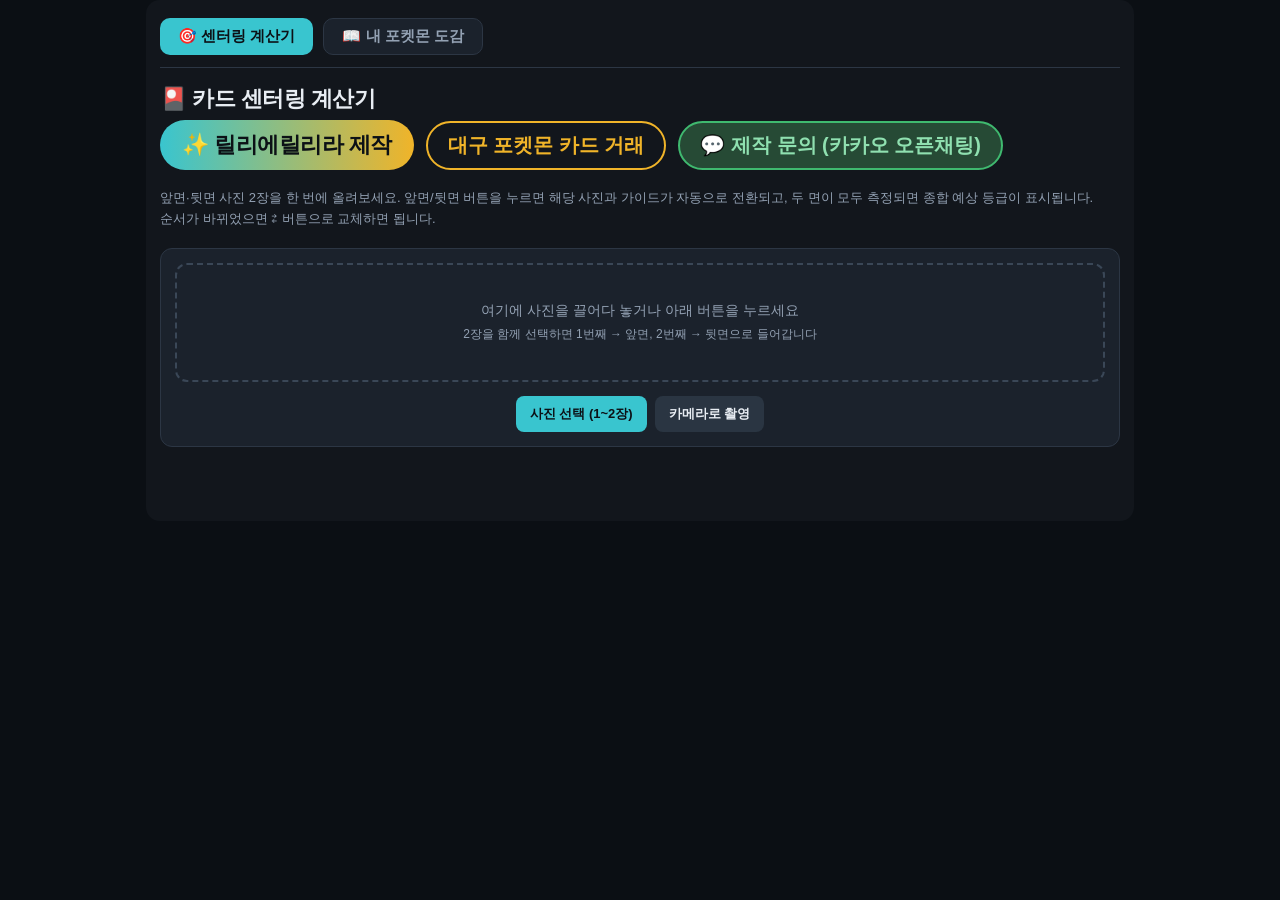
==== index.html @ 9b034b8d "Auto perspective correction, corner/edge whitening analysis, pokedex nav tab" ====
<!DOCTYPE html>
<html lang="ko">
<head>
<meta charset="UTF-8">
<meta name="viewport" content="width=device-width, initial-scale=1.0, viewport-fit=cover">
<title>카드 센터링 계산기</title>
<style>html,body{margin:0;padding:0;background:#0b0f14}</style>
</head>
<body>
<!-- 블로거에 올릴 때는 <div id="ccWrap"> 부터 </div> 까지만 복사해서 붙여넣으세요 -->
<div id="ccWrap">
<style>
#ccWrap{max-width:960px;margin:0 auto;padding:18px 14px 60px;background:#12161c;color:#e8edf3;
font-family:'Pretendard','Apple SD Gothic Neo','Noto Sans KR',sans-serif;word-break:keep-all;border-radius:14px}
#ccWrap *{box-sizing:border-box}
#ccWrap h2{font-size:22px;margin:0 0 4px;letter-spacing:-.5px}
#ccWrap .ccSub{color:#93a1b3;font-size:13px;margin:0 0 18px;line-height:1.6}
#ccWrap .ccCard{background:#1b222c;border:1px solid #2c3644;border-radius:12px;padding:14px;margin-bottom:14px}
#ccDrop{border:2px dashed #3a4757;border-radius:12px;padding:34px 16px;text-align:center;color:#93a1b3;
font-size:14px;transition:border-color .15s,background .15s;cursor:pointer;line-height:1.7}
#ccDrop.hot{border-color:#39c5cf;background:rgba(57,197,207,.06);color:#39c5cf}
#ccWrap .ccBtnRow{display:flex;gap:8px;justify-content:center;flex-wrap:wrap;margin-top:14px}
#ccWrap button{font-family:inherit;font-size:13px;font-weight:700;border:none;border-radius:8px;
padding:9px 14px;cursor:pointer;background:#2a3542;color:#e8edf3}
#ccWrap button.pri{background:#39c5cf;color:#0c1116}
#ccWrap button.warn{background:#3a2a2a;color:#f0a0a0}
#ccWrap button:active{transform:translateY(1px)}
#ccStage{display:none}
#ccCanvasBox{position:relative;background:#0b0f14;border-radius:10px;overflow:hidden;touch-action:none}
#ccCanvas{display:block;width:100%;touch-action:none}
#ccNoImg{display:none;padding:60px 16px;text-align:center;color:#93a1b3;font-size:14px;line-height:1.8}
#ccLoupe{position:absolute;width:130px;height:130px;border-radius:50%;border:3px solid #f0b429;
overflow:hidden;pointer-events:none;display:none;box-shadow:0 4px 14px rgba(0,0,0,.5);background:#000}
#ccWrap .ccToolRow{display:flex;gap:8px;flex-wrap:wrap;align-items:center;margin:12px 0 4px}
#ccWrap .ccSeg{display:inline-flex;border:1px solid #2c3644;border-radius:8px;overflow:hidden}
#ccWrap .ccSeg button{border-radius:0;background:#1b222c;color:#93a1b3;font-size:13px;padding:8px 14px;position:relative}
#ccWrap .ccSeg button.on{background:#39c5cf;color:#0c1116}
#ccWrap .ccSeg button .dot{display:inline-block;width:7px;height:7px;border-radius:50%;background:#3fb96f;margin-left:5px;vertical-align:1px}
#ccWrap .ccNudge{display:flex;gap:6px;align-items:center;margin-left:auto}
#ccWrap .ccNudge button{width:40px;height:40px;padding:0;font-size:16px;background:#232d39}
#ccSelName{font-size:12px;color:#93a1b3;min-width:80px;text-align:right}
#ccWrap .ccHint{font-size:12px;color:#93a1b3;line-height:1.7;margin-top:8px}
#ccWrap .ccReadout{display:grid;grid-template-columns:1fr 1fr;gap:10px;margin-top:6px}
#ccWrap .ccAxis{background:#141a22;border:1px solid #2c3644;border-radius:10px;padding:12px}
#ccWrap .ccAxis h4{margin:0 0 6px;font-size:12px;color:#93a1b3;font-weight:600;letter-spacing:.5px}
#ccWrap .ccPct{font-size:26px;font-weight:800;font-variant-numeric:tabular-nums;letter-spacing:-.5px}
#ccWrap .ccMm{font-size:12px;color:#93a1b3;font-variant-numeric:tabular-nums;margin-top:2px}
#ccSlab{margin-top:12px;background:#f4f6f8;color:#111820;border-radius:10px;padding:12px 14px;
display:flex;align-items:center;gap:12px}
#ccSlab .g{font-size:34px;font-weight:900;font-variant-numeric:tabular-nums;line-height:1}
#ccSlab .t{font-size:12px;line-height:1.5;color:#444f5c}
#ccSlab .t b{color:#111820}
#ccWrap table{width:100%;border-collapse:collapse;margin-top:10px;font-size:13px;font-variant-numeric:tabular-nums}
#ccWrap th,#ccWrap td{border:1px solid #2c3644;padding:8px 6px;text-align:center}
#ccWrap th{background:#141a22;color:#93a1b3;font-weight:600;font-size:12px}
#ccWrap td.hit{background:rgba(57,197,207,.14);color:#39c5cf;font-weight:800}
#ccWrap td.gradeCell{font-weight:800}
#ccCombined{display:none;margin-top:16px}
#ccCombined h3{font-size:15px;margin:0 0 4px}
#ccWrap .ccFoot{font-size:11px;color:#5f6c7c;line-height:1.7;margin-top:10px}
@media(max-width:560px){#ccWrap .ccReadout{grid-template-columns:1fr}#ccWrap h2{font-size:19px}#ccLoupe{width:110px;height:110px}}
</style>

<div style="display:flex;gap:10px;margin-bottom:16px;border-bottom:1px solid #2c3644;padding-bottom:12px">
  <span style="font-size:15px;font-weight:800;color:#0c1116;background:#39c5cf;border-radius:10px;padding:9px 18px">🎯 센터링 계산기</span>
  <a href="./pokedex.html" style="font-size:15px;font-weight:700;color:#93a1b3;background:#1b222c;border:1px solid #2c3644;border-radius:10px;padding:8px 18px;text-decoration:none">📖 내 포켓몬 도감</a>
</div>
<h2>🎴 카드 센터링 계산기</h2>
<div style="display:flex;gap:12px;flex-wrap:wrap;align-items:center;margin:6px 0 18px">
  <span style="font-size:22px;font-weight:900;color:#0c1116;background:linear-gradient(90deg,#39c5cf,#f0b429);border-radius:30px;padding:10px 22px;letter-spacing:-.5px">✨ 릴리에릴리라 제작</span>
  <span style="font-size:20px;font-weight:800;color:#f0b429;border:2px solid #f0b429;border-radius:30px;padding:9px 20px">대구 포켓몬 카드 거래</span>
  <a href="https://open.kakao.com/o/sT6YAPsc" target="_blank" rel="noopener" style="font-size:20px;font-weight:800;color:#8fe0b0;background:#264a35;border:2px solid #3fb96f;border-radius:30px;padding:9px 20px;text-decoration:none">💬 제작 문의 (카카오 오픈채팅)</a>
</div>
<p class="ccSub">앞면·뒷면 사진 2장을 한 번에 올려보세요. 앞면/뒷면 버튼을 누르면 해당 사진과 가이드가 자동으로 전환되고, 두 면이 모두 측정되면 종합 예상 등급이 표시됩니다. 순서가 바뀌었으면 ⇄ 버튼으로 교체하면 됩니다.</p>

<div class="ccCard" id="ccUploadCard">
  <div id="ccDrop">여기에 사진을 끌어다 놓거나 아래 버튼을 누르세요<br><span style="font-size:12px">2장을 함께 선택하면 1번째 → 앞면, 2번째 → 뒷면으로 들어갑니다</span></div>
  <div class="ccBtnRow">
    <button type="button" class="pri" id="ccPick">사진 선택 (1~2장)</button>
    <button type="button" id="ccCam">카메라로 촬영</button>
  </div>
  <input type="file" id="ccFile" accept="image/*" multiple style="display:none">
  <input type="file" id="ccFileCam" accept="image/*" capture="environment" style="display:none">
</div>

<div id="ccStage">
  <div class="ccCard">
    <div class="ccToolRow">
      <div class="ccSeg">
        <button type="button" id="ccFront" class="on">앞면</button>
        <button type="button" id="ccBack">뒷면</button>
      </div>
      <button type="button" id="ccSwap" title="앞뒷면 사진 교체">⇄ 앞뒤 교체</button>
      <button type="button" id="ccAuto">자동 감지</button>
      <button type="button" id="ccWarp">📐 기울기 보정</button>
      <button type="button" id="ccRotate">↻ 회전</button>
      <button type="button" class="warn" id="ccReset">초기화</button>
    </div>
    <div id="ccWarpBar" style="display:none;background:#26313f;border:1px solid #3a4757;border-radius:8px;padding:8px 12px;margin-bottom:8px;font-size:13px;color:#c9d4e0;line-height:1.6">
      📐 카드의 <b>네 모서리</b>에 주황 점을 정확히 맞춘 뒤 적용을 누르세요. 비스듬히·굴곡지게 찍힌 사진이 반듯한 정면 이미지로 펴집니다.
      <div style="margin-top:8px;display:flex;gap:8px">
        <button type="button" class="pri" id="ccWarpApply">✅ 보정 적용</button>
        <button type="button" id="ccWarpCancel">취소</button>
      </div>
    </div>
    <div id="ccCanvasBox">
      <canvas id="ccCanvas"></canvas>
      <div id="ccNoImg">이 면의 사진이 아직 없습니다.<br><button type="button" class="pri" id="ccAddSide" style="margin-top:10px">이 면 사진 올리기</button></div>
      <div id="ccLoupe"><canvas id="ccLoupeCv" width="260" height="260"></canvas></div>
    </div>
    <div class="ccToolRow">
      <span class="ccHint" style="margin-top:0">실선 = 카드 바깥 모서리 · 점선 = 인쇄 테두리 안쪽 경계<br>드래그하면 돋보기가 뜹니다. ⌨️ <b>Tab</b>으로 선 선택 → <b>방향키</b>로 1px 이동 (<b>Shift+방향키</b> = 5px), 또는 −/＋ 버튼.</span>
      <div class="ccNudge">
        <span id="ccSelName">선택 없음</span>
        <button type="button" id="ccMinus">−</button>
        <button type="button" id="ccPlus">＋</button>
      </div>
    </div>
    <div class="ccBtnRow" style="justify-content:flex-start;margin-top:8px">
      <button type="button" id="ccReplace">이 면 사진 바꾸기</button>
      <button type="button" id="ccAnalyze">🔬 코너·엣지 분석</button>
      <button type="button" class="pri" id="ccReport">🏁 결과보기</button>
      <button type="button" class="warn" id="ccNew">처음부터</button>
    </div>
    <input type="file" id="ccFileSide" accept="image/*" style="display:none">
  </div>

  <div class="ccCard">
    <div class="ccReadout">
      <div class="ccAxis"><h4>좌 / 우</h4><div class="ccPct" id="ccLR">– / –</div><div class="ccMm" id="ccLRmm"></div></div>
      <div class="ccAxis"><h4>상 / 하</h4><div class="ccPct" id="ccTB">– / –</div><div class="ccMm" id="ccTBmm"></div></div>
    </div>
    <div id="ccSlab">
      <div class="g" id="ccWorst">–</div>
      <div class="t" id="ccSlabTxt">가이드를 맞추면 축별 센터링 중 <b>더 나쁜 쪽</b> 기준으로 등급을 예측합니다.</div>
    </div>
    <table id="ccTable">
      <thead><tr><th>업체</th><th>10</th><th>9</th><th>8</th><th>7</th><th>예상</th><th>10 확률</th></tr></thead>
      <tbody></tbody>
    </table>
    <div class="ccCard" id="ccAiPanel" style="display:none;margin:14px 0 0;background:#141a22">
      <h3 style="font-size:15px;margin:0 0 2px">🔬 AI 코너·엣지 상태 분석 <span style="font-size:11px;color:#f0b429;border:1px solid #f0b429;border-radius:10px;padding:1px 8px;vertical-align:2px">BETA</span></h3>
      <p style="font-size:12px;color:#93a1b3;margin:4px 0 10px;line-height:1.6">테두리 영역의 화이트닝(하얗게 까진 부분)을 픽셀 분석으로 추정합니다. 조명·홀로 반사에 따라 오차가 있으니 참고용으로 보세요.</p>
      <div id="ccAiGrid" style="display:grid;grid-template-columns:repeat(4,1fr);gap:8px"></div>
      <p id="ccAiNote" style="font-size:12px;color:#93a1b3;margin:10px 0 0;line-height:1.6"></p>
    </div>
    <div id="ccCombined">
      <h3>🏆 앞·뒷면 종합 예상 등급</h3>
      <table id="ccComboTable">
        <thead><tr><th>업체</th><th>앞면</th><th>뒷면</th><th>종합</th><th>10 확률</th></tr></thead>
        <tbody></tbody>
      </table>
    </div>
    <p class="ccFoot">※ 센터링 단일 항목 기준의 예측입니다. 표면·코너·엣지 상태에 따라 실제 등급은 낮아질 수 있습니다. mm 값은 표준 TCG 카드(63×88mm)를 가정한 환산치입니다. PSA는 2025년 개정 기준(앞면 10 = 55/45, 뒷면 10 = 75/25)을 적용했습니다. 종합 등급은 앞·뒷면 중 낮은 쪽을 따르는 단순 추정입니다.</p>
  </div>
</div>

<div id="ccResultOv" style="display:none;position:fixed;inset:0;background:rgba(5,8,12,.9);z-index:9999;overflow:auto;padding:16px;text-align:center">
  <img id="ccResultImg" alt="결과 이미지" style="max-width:min(94vw,560px);width:100%;border-radius:14px;box-shadow:0 10px 40px rgba(0,0,0,.6)">
  <div style="display:flex;gap:10px;justify-content:center;margin-top:14px;flex-wrap:wrap">
    <button type="button" id="ccResultSave" style="font-family:inherit;font-size:14px;font-weight:700;border:none;border-radius:8px;padding:11px 20px;cursor:pointer;background:#39c5cf;color:#0c1116">💾 사진 저장</button>
    <button type="button" id="ccResultClose" style="font-family:inherit;font-size:14px;font-weight:700;border:none;border-radius:8px;padding:11px 20px;cursor:pointer;background:#2a3542;color:#e8edf3">닫기</button>
  </div>
</div>

<script>
(function(){
function defL(){return {ol:.05,il:.14,ir:.86,or_:.95,ot:.04,it:.12,ib:.88,ob:.96}}
var S={
  front:{img:null,W:0,H:0,L:defL(),res:null},
  back:{img:null,W:0,H:0,L:defL(),res:null}
};
var cur='front';
var canvas=document.getElementById('ccCanvas');
var ctx=canvas.getContext('2d');
var box=document.getElementById('ccCanvasBox');
var loupe=document.getElementById('ccLoupe');
var loupeCv=document.getElementById('ccLoupeCv');
var loupeCtx=loupeCv.getContext('2d');
var KEYS=['ol','il','ir','or_','ot','it','ib','ob'];
var NAMES={ol:'좌측 바깥',il:'좌측 안쪽',ir:'우측 안쪽',or_:'우측 바깥',ot:'상단 바깥',it:'상단 안쪽',ib:'하단 안쪽',ob:'하단 바깥'};
var sel=null, drag=false;
var warpMode=false, corners=null, wSel=-1;
var DPR=Math.min(window.devicePixelRatio||1,2);

var TH={
 front:{PSA:[55,60,65,70],SGC:[55,60,65,70],BGS:[50,55,60,65],EDGE:[55,60,70,75]},
 back:{PSA:[75,90,90,90],SGC:[55,60,65,70],BGS:[50,70,80,90],EDGE:[70,80,90,90]}
};
var ORDER=['PSA','SGC','BGS','EDGE'];

function $(id){return document.getElementById(id)}
function isV(k){return k==='ol'||k==='il'||k==='ir'||k==='or_'}
function st(){return S[cur]}

function otherEmpty(){return S[cur==='front'?'back':'front'].img===null}

function loadInto(sideKey,file,done){
  if(!file||!file.type||file.type.indexOf('image')!==0){if(done)done();return}
  var r=new FileReader();
  r.onload=function(e){
    var im=new Image();
    im.onload=function(){
      S[sideKey].img=im;S[sideKey].W=im.naturalWidth;S[sideKey].H=im.naturalHeight;
      S[sideKey].L=defL();S[sideKey].res=null;S[sideKey].detected=false;S[sideKey].cropped=false;S[sideKey].autoWarped=false;S[sideKey].lastCorners=null;S[sideKey].cond=null;
      if(done)done();
    };
    im.src=e.target.result;
  };
  r.readAsDataURL(file);
}

function refreshSeg(){
  $('ccFront').className=cur==='front'?'on':'';
  $('ccBack').className=cur==='back'?'on':'';
  $('ccFront').innerHTML='앞면'+(S.front.img?'<span class="dot"></span>':'');
  $('ccBack').innerHTML='뒷면'+(S.back.img?'<span class="dot"></span>':'');
}

function showSide(){
  if(warpMode){warpMode=false;corners=null;wSel=-1;$('ccWarpBar').style.display='none'}
  sel=null;$('ccSelName').textContent='선택 없음';hideLoupe();
  if(st().img){
    $('ccNoImg').style.display='none';
    canvas.style.display='block';
    fit();
    if(st().cond){renderCondition(st().cond)}else{$('ccAiPanel').style.display='none'}
    if(!st().detected){autoDetect(true)}else{draw();calc()}
  }else{
    $('ccAiPanel').style.display='none';
    canvas.style.display='none';
    $('ccNoImg').style.display='block';
    $('ccLR').textContent='– / –';$('ccTB').textContent='– / –';
    $('ccLRmm').textContent='';$('ccTBmm').textContent='';
    $('ccWorst').textContent='–';$('ccWorst').style.color='#111820';
    $('ccSlabTxt').innerHTML=(cur==='front'?'앞면':'뒷면')+' 사진을 올리면 측정이 시작됩니다.';
    $('ccTable').getElementsByTagName('tbody')[0].innerHTML='';
  }
}

function fit(){
  var s=st();if(!s.img)return;
  var w=box.clientWidth||600;
  var h=Math.round(w*s.H/s.W);
  var maxH=Math.round(window.innerHeight*0.72);
  if(h>maxH){h=maxH;w=Math.round(h*s.W/s.H)}
  canvas.style.width=w+'px';canvas.style.height=h+'px';
  canvas.width=Math.round(w*DPR);canvas.height=Math.round(h*DPR);
}

function drawLines(c,w,h,lw,L){
  function line(v,inner,key,vert){
    c.beginPath();
    c.setLineDash(inner?[7*lw,6*lw]:[]);
    c.lineWidth=(sel===key?3:2)*lw;
    c.strokeStyle=sel===key?'#f0b429':(inner?'#39c5cf':'#e05252');
    if(vert){c.moveTo(v*w,0);c.lineTo(v*w,h)}else{c.moveTo(0,v*h);c.lineTo(w,v*h)}
    c.stroke();
  }
  line(L.ol,false,'ol',true);line(L.il,true,'il',true);line(L.ir,true,'ir',true);line(L.or_,false,'or_',true);
  line(L.ot,false,'ot',false);line(L.it,true,'it',false);line(L.ib,true,'ib',false);line(L.ob,false,'ob',false);
  c.setLineDash([]);
}

function draw(){
  var s=st();if(!s.img)return;
  var w=canvas.width,h=canvas.height;
  ctx.clearRect(0,0,w,h);
  ctx.drawImage(s.img,0,0,w,h);
  if(warpMode&&corners){
    var j,p;
    ctx.beginPath();
    ctx.moveTo(corners[0].x*w,corners[0].y*h);
    for(j=1;j<4;j++){ctx.lineTo(corners[j].x*w,corners[j].y*h)}
    ctx.closePath();
    ctx.strokeStyle='#f0b429';ctx.lineWidth=2*DPR;ctx.setLineDash([8*DPR,6*DPR]);ctx.stroke();
    ctx.setLineDash([]);
    ctx.fillStyle='rgba(240,180,41,.10)';ctx.fill();
    for(j=0;j<4;j++){
      p=corners[j];
      ctx.beginPath();
      ctx.arc(p.x*w,p.y*h,(wSel===j?11:9)*DPR,0,Math.PI*2);
      ctx.fillStyle=wSel===j?'#f0b429':'#ffffff';
      ctx.fill();
      ctx.lineWidth=2*DPR;ctx.strokeStyle='#111';ctx.stroke();
    }
    return;
  }
  drawLines(ctx,w,h,DPR,s.L);
  var i,k,x,y,hs=6*DPR;
  ctx.fillStyle='#ffffff';ctx.strokeStyle='#111';ctx.lineWidth=1*DPR;
  for(i=0;i<KEYS.length;i++){
    k=KEYS[i];
    if(isV(k)){x=s.L[k]*w;y=h/2}else{x=w/2;y=s.L[k]*h}
    ctx.fillRect(x-hs,y-hs,hs*2,hs*2);ctx.strokeRect(x-hs,y-hs,hs*2,hs*2);
  }
}

function pick(px,py){
  var s=st();
  var w=canvas.width,h=canvas.height;
  var best=null,bd=18*DPR,i,k,d;
  for(i=0;i<KEYS.length;i++){
    k=KEYS[i];
    if(isV(k)){d=Math.abs(px-s.L[k]*w)}else{d=Math.abs(py-s.L[k]*h)}
    if(d<bd){bd=d;best=k}
  }
  return best;
}

function clampLine(L,k){
  var m=0.004;
  if(k==='ol')L.ol=Math.min(Math.max(L.ol,0),L.il-m);
  if(k==='il')L.il=Math.min(Math.max(L.il,L.ol+m),L.ir-m);
  if(k==='ir')L.ir=Math.min(Math.max(L.ir,L.il+m),L.or_-m);
  if(k==='or_')L.or_=Math.min(Math.max(L.or_,L.ir+m),1);
  if(k==='ot')L.ot=Math.min(Math.max(L.ot,0),L.it-m);
  if(k==='it')L.it=Math.min(Math.max(L.it,L.ot+m),L.ib-m);
  if(k==='ib')L.ib=Math.min(Math.max(L.ib,L.it+m),L.ob-m);
  if(k==='ob')L.ob=Math.min(Math.max(L.ob,L.ib+m),1);
}

function showLoupe(clientX,clientY){
  var s=st();if(!s.img)return;
  var r=canvas.getBoundingClientRect();
  var nx=(clientX-r.left)/r.width, ny=(clientY-r.top)/r.height;
  if(nx<0)nx=0;if(nx>1)nx=1;if(ny<0)ny=0;if(ny>1)ny=1;
  var Z=4;
  var sw=loupeCv.width/Z, sh=loupeCv.height/Z;
  var sx=nx*s.W-sw/2, sy=ny*s.H-sh/2;
  loupeCtx.fillStyle='#000';
  loupeCtx.fillRect(0,0,loupeCv.width,loupeCv.height);
  loupeCtx.drawImage(s.img,sx,sy,sw,sh,0,0,loupeCv.width,loupeCv.height);
  if(warpMode&&corners){
    loupeCtx.beginPath();
    var j2,cx2,cy2;
    loupeCtx.moveTo((corners[0].x*s.W-sx)/sw*loupeCv.width,(corners[0].y*s.H-sy)/sh*loupeCv.height);
    for(j2=1;j2<5;j2++){
      cx2=(corners[j2%4].x*s.W-sx)/sw*loupeCv.width;
      cy2=(corners[j2%4].y*s.H-sy)/sh*loupeCv.height;
      loupeCtx.lineTo(cx2,cy2);
    }
    loupeCtx.strokeStyle='#f0b429';loupeCtx.lineWidth=2;loupeCtx.setLineDash([6,5]);loupeCtx.stroke();
    loupeCtx.setLineDash([]);
    loupeCtx.strokeStyle='rgba(255,255,255,.6)';loupeCtx.lineWidth=1;
    loupeCtx.beginPath();
    loupeCtx.moveTo(loupeCv.width/2,0);loupeCtx.lineTo(loupeCv.width/2,loupeCv.height);
    loupeCtx.moveTo(0,loupeCv.height/2);loupeCtx.lineTo(loupeCv.width,loupeCv.height/2);
    loupeCtx.stroke();
    var lx2=(clientX-r.left)<r.width/2 ? r.width-loupe.offsetWidth-10 : 10;
    loupe.style.left=lx2+'px';loupe.style.top='10px';loupe.style.display='block';
    var cvs2=loupe.firstElementChild;cvs2.style.width='100%';cvs2.style.height='100%';
    return;
  }
  var i,k,gx,gy;
  for(i=0;i<KEYS.length;i++){
    k=KEYS[i];
    loupeCtx.beginPath();
    loupeCtx.lineWidth=2;
    var inner=(k==='il'||k==='ir'||k==='it'||k==='ib');
    loupeCtx.setLineDash(inner?[6,5]:[]);
    loupeCtx.strokeStyle=sel===k?'#f0b429':(inner?'#39c5cf':'#e05252');
    if(isV(k)){
      gx=(s.L[k]*s.W-sx)/sw*loupeCv.width;
      if(gx>=0&&gx<=loupeCv.width){loupeCtx.moveTo(gx,0);loupeCtx.lineTo(gx,loupeCv.height)}
    }else{
      gy=(s.L[k]*s.H-sy)/sh*loupeCv.height;
      if(gy>=0&&gy<=loupeCv.height){loupeCtx.moveTo(0,gy);loupeCtx.lineTo(loupeCv.width,gy)}
    }
    loupeCtx.stroke();
  }
  loupeCtx.setLineDash([]);
  loupeCtx.strokeStyle='rgba(255,255,255,.6)';loupeCtx.lineWidth=1;
  loupeCtx.beginPath();
  loupeCtx.moveTo(loupeCv.width/2,0);loupeCtx.lineTo(loupeCv.width/2,loupeCv.height);
  loupeCtx.moveTo(0,loupeCv.height/2);loupeCtx.lineTo(loupeCv.width,loupeCv.height/2);
  loupeCtx.stroke();
  var lx=(clientX-r.left)<r.width/2 ? r.width-loupe.offsetWidth-10 : 10;
  loupe.style.left=lx+'px';loupe.style.top='10px';loupe.style.display='block';
  var cvs=loupe.firstElementChild;cvs.style.width='100%';cvs.style.height='100%';
}
function hideLoupe(){loupe.style.display='none'}

canvas.addEventListener('pointerdown',function(e){
  e.preventDefault();
  if(!st().img)return;
  var r=canvas.getBoundingClientRect();
  if(warpMode&&corners){
    var nx=(e.clientX-r.left)/r.width, ny=(e.clientY-r.top)/r.height;
    var bi=-1,bd=0.06,j,dx,dy,dd;
    for(j=0;j<4;j++){
      dx=nx-corners[j].x;dy=ny-corners[j].y;dd=Math.sqrt(dx*dx+dy*dy);
      if(dd<bd){bd=dd;bi=j}
    }
    if(bi>=0){wSel=bi;drag=true;try{canvas.setPointerCapture(e.pointerId)}catch(err){};showLoupe(e.clientX,e.clientY)}
    draw();return;
  }
  var px=(e.clientX-r.left)*DPR,py=(e.clientY-r.top)*DPR;
  var k=pick(px,py);
  if(k){sel=k;drag=true;$('ccSelName').textContent=NAMES[k];try{canvas.setPointerCapture(e.pointerId)}catch(err){};showLoupe(e.clientX,e.clientY)}
  draw();
});
canvas.addEventListener('pointermove',function(e){
  if(!drag)return;
  e.preventDefault();
  var r=canvas.getBoundingClientRect();
  if(warpMode&&wSel>=0){
    corners[wSel]={x:Math.min(Math.max((e.clientX-r.left)/r.width,0),1),
                   y:Math.min(Math.max((e.clientY-r.top)/r.height,0),1)};
    draw();showLoupe(e.clientX,e.clientY);return;
  }
  if(!sel)return;
  var L=st().L;
  if(isV(sel)){L[sel]=(e.clientX-r.left)/r.width}
  else{L[sel]=(e.clientY-r.top)/r.height}
  clampLine(L,sel);draw();calc();showLoupe(e.clientX,e.clientY);
});
canvas.addEventListener('pointerup',function(){drag=false;hideLoupe()});
canvas.addEventListener('pointercancel',function(){drag=false;hideLoupe()});

function nudge(dir,big){
  var s=st();
  if(!sel||!s.img)return;
  var step=(isV(sel)?1/s.W:1/s.H)*(big?5:1);
  s.L[sel]+=dir*step;clampLine(s.L,sel);draw();calc();
}
$('ccMinus').addEventListener('click',function(e){e.preventDefault();nudge(-1)});
$('ccPlus').addEventListener('click',function(e){e.preventDefault();nudge(1)});
document.addEventListener('keydown',function(e){
  if(!st().img||$('ccStage').style.display==='none'||warpMode)return;
  if(e.key==='Tab'){
    e.preventDefault();
    var idx=sel?KEYS.indexOf(sel):-1;
    idx=(idx+(e.shiftKey?-1:1)+KEYS.length)%KEYS.length;
    sel=KEYS[idx];
    $('ccSelName').textContent=NAMES[sel];
    draw();return;
  }
  if(!sel)return;
  var big=e.shiftKey;
  if(isV(sel)){
    if(e.key==='ArrowLeft'){e.preventDefault();nudge(-1,big)}
    if(e.key==='ArrowRight'){e.preventDefault();nudge(1,big)}
  }else{
    if(e.key==='ArrowUp'){e.preventDefault();nudge(-1,big)}
    if(e.key==='ArrowDown'){e.preventDefault();nudge(1,big)}
  }
});

function calc(){
  var s=st();if(!s.img)return;
  var L=s.L;
  var lB=(L.il-L.ol)*s.W, rB=(L.or_-L.ir)*s.W;
  var tB=(L.it-L.ot)*s.H, bB=(L.ob-L.ib)*s.H;
  var lr=lB+rB, tb=tB+bB;
  var lp=lr>0?lB/lr*100:50, tp=tb>0?tB/tb*100:50;
  var lrWorse=Math.max(lp,100-lp), tbWorse=Math.max(tp,100-tp);
  var worst=Math.max(lrWorse,tbWorse);
  var cw=(L.or_-L.ol)*s.W, ch=(L.ob-L.ot)*s.H;
  var mmL=cw>0?lB/cw*63:0, mmR=cw>0?rB/cw*63:0;
  var mmT=ch>0?tB/ch*88:0, mmB=ch>0?bB/ch*88:0;
  $('ccLR').textContent=Math.round(lp)+' / '+Math.round(100-lp);
  $('ccTB').textContent=Math.round(tp)+' / '+Math.round(100-tp);
  $('ccLRmm').textContent='좌 '+mmL.toFixed(2)+'mm · 우 '+mmR.toFixed(2)+'mm ('+lp.toFixed(1)+'%)';
  $('ccTBmm').textContent='상 '+mmT.toFixed(2)+'mm · 하 '+mmB.toFixed(2)+'mm ('+tp.toFixed(1)+'%)';
  var axis=lrWorse>=tbWorse?'좌/우':'상/하';
  $('ccSlabTxt').innerHTML=(cur==='front'?'앞면':'뒷면')+' 기준 축: <b>'+axis+'</b> · 센터링 <b>'+Math.round(worst)+'/'+Math.round(100-worst)+'</b> (더 나쁜 축 적용)';
  s.res={lp:lp,tp:tp,worst:worst};
  renderTable(worst);
  updateCombined();
}

function gradeFor(th,worst){
  if(worst<=th[0])return 10;
  if(worst<=th[1])return 9;
  if(worst<=th[2])return 8;
  if(worst<=th[3])return 7;
  return 6;
}
// 측정 오차(±1.5%p 가정) 기반 "센터링이 10 기준을 통과할 확률"
function prob10(th,worst){
  var z=(th[0]-worst)/1.5;
  var p=1/(1+Math.exp(-1.702*z));
  return Math.round(p*100);
}
function pCol(p){return p>=80?'#39c5cf':p>=50?'#3fb96f':p>=25?'#f0b429':'#e05252'}
function gCol(g){return g>=10?'#39c5cf':g===9?'#3fb96f':g===8?'#f0b429':'#e05252'}
function gTxt(g){return g<=6?'6 이하':g}

function renderTable(worst){
  var tb=$('ccTable').getElementsByTagName('tbody')[0];
  var html='';var i,co,th,g,j,best=0;
  for(i=0;i<ORDER.length;i++){
    co=ORDER[i];th=TH[cur][co];g=gradeFor(th,worst);
    if(g>best)best=g;
    html+='<tr><td>'+co+'</td>';
    for(j=0;j<4;j++){
      var lab=th[j]+'/'+(100-th[j]);
      var hit=(g===10-j)?' class="hit"':'';
      html+='<td'+hit+'>'+lab+'</td>';
    }
    var p=prob10(th,worst);
    html+='<td class="gradeCell" style="color:'+gCol(g)+'">'+gTxt(g)+'</td>';
    html+='<td style="color:'+pCol(p)+';font-weight:700">'+p+'%</td></tr>';
  }
  tb.innerHTML=html;
  $('ccWorst').textContent=(best<=6?'≤6':best);
  $('ccWorst').style.color=best>=10?'#0e7f87':best===9?'#1e7a45':best===8?'#8a6410':'#a83232';
}

function updateCombined(){
  if(!S.front.res||!S.back.res){$('ccCombined').style.display='none';return}
  var tb=$('ccComboTable').getElementsByTagName('tbody')[0];
  var html='';var i,co,gf,gb,gc;
  for(i=0;i<ORDER.length;i++){
    co=ORDER[i];
    gf=gradeFor(TH.front[co],S.front.res.worst);
    gb=gradeFor(TH.back[co],S.back.res.worst);
    gc=Math.min(gf,gb);
    var pc=Math.round(prob10(TH.front[co],S.front.res.worst)*prob10(TH.back[co],S.back.res.worst)/100);
    html+='<tr><td>'+co+'</td>'
      +'<td style="color:'+gCol(gf)+';font-weight:700">'+gTxt(gf)+'</td>'
      +'<td style="color:'+gCol(gb)+';font-weight:700">'+gTxt(gb)+'</td>'
      +'<td class="gradeCell" style="color:'+gCol(gc)+'">'+gTxt(gc)+'</td>'
      +'<td style="color:'+pCol(pc)+';font-weight:700">'+pc+'%</td></tr>';
  }
  tb.innerHTML=html;
  $('ccCombined').style.display='block';
}

// ── 📐 원근(기울기) 보정 ─────────────────────
function startWarp(){
  var s=st();
  if(!s.img){alert('먼저 이 면의 사진을 올려주세요.');return}
  var L=s.L;
  if(s.lastCorners){corners=s.lastCorners.map(function(p){return {x:p.x,y:p.y}})}
  else{corners=[{x:L.ol,y:L.ot},{x:L.or_,y:L.ot},{x:L.or_,y:L.ob},{x:L.ol,y:L.ob}]}
  warpMode=true;wSel=-1;sel=null;
  $('ccWarpBar').style.display='block';
  $('ccSelName').textContent='모서리 조정';
  draw();
}
function stopWarp(){
  warpMode=false;corners=null;wSel=-1;
  $('ccWarpBar').style.display='none';
  $('ccSelName').textContent='선택 없음';
  draw();
}
function solve3(m,v){ // 3x3 가우스 소거
  var a=[[m[0][0],m[0][1],m[0][2],v[0]],[m[1][0],m[1][1],m[1][2],v[1]],[m[2][0],m[2][1],m[2][2],v[2]]];
  var i,j,k,f,mx,mi,t;
  for(i=0;i<3;i++){
    mx=Math.abs(a[i][i]);mi=i;
    for(j=i+1;j<3;j++){if(Math.abs(a[j][i])>mx){mx=Math.abs(a[j][i]);mi=j}}
    t=a[i];a[i]=a[mi];a[mi]=t;
    if(Math.abs(a[i][i])<1e-10)return null;
    for(j=i+1;j<3;j++){
      f=a[j][i]/a[i][i];
      for(k=i;k<4;k++){a[j][k]-=f*a[i][k]}
    }
  }
  var x=[0,0,0];
  for(i=2;i>=0;i--){
    x[i]=a[i][3];
    for(j=i+1;j<3;j++){x[i]-=a[i][j]*x[j]}
    x[i]/=a[i][i];
  }
  return x;
}
function homography(dst,srcQ){ // 단위사각형(0~1) → 원본 사각형 사상 H
  // dst: [{u,v}] 4점(0,0)(1,0)(1,1)(0,1), srcQ: 픽셀 4점
  var A=[],b=[],i,u,v,X,Y;
  for(i=0;i<4;i++){
    u=dst[i].u;v=dst[i].v;X=srcQ[i].x;Y=srcQ[i].y;
    A.push([u,v,1,0,0,0,-u*X,-v*X]);b.push(X);
    A.push([0,0,0,u,v,1,-u*Y,-v*Y]);b.push(Y);
  }
  // 8x8 가우스 소거
  var n=8,M=[],j,k,f,mx,mi,t;
  for(i=0;i<n;i++){M.push(A[i].concat([b[i]]))}
  for(i=0;i<n;i++){
    mx=Math.abs(M[i][i]);mi=i;
    for(j=i+1;j<n;j++){if(Math.abs(M[j][i])>mx){mx=Math.abs(M[j][i]);mi=j}}
    t=M[i];M[i]=M[mi];M[mi]=t;
    if(Math.abs(M[i][i])<1e-10)return null;
    for(j=i+1;j<n;j++){
      f=M[j][i]/M[i][i];
      for(k=i;k<=n;k++){M[j][k]-=f*M[i][k]}
    }
  }
  var h=[0,0,0,0,0,0,0,0];
  for(i=n-1;i>=0;i--){
    h[i]=M[i][n];
    for(j=i+1;j<n;j++){h[i]-=M[i][j]*h[j]}
    h[i]/=M[i][i];
  }
  return function(u,v){
    var w=h[6]*u+h[7]*v+1;
    return {x:(h[0]*u+h[1]*v+h[2])/w, y:(h[3]*u+h[4]*v+h[5])/w};
  };
}
function texTri(c,im,s0,s1,s2,d0,d1,d2){
  // 목적지 삼각형을 살짝 팽창시켜 이음새 제거
  var cx=(d0.x+d1.x+d2.x)/3, cy=(d0.y+d1.y+d2.y)/3, E=1.015;
  function ex(p){return {x:cx+(p.x-cx)*E, y:cy+(p.y-cy)*E}}
  var e0=ex(d0),e1=ex(d1),e2=ex(d2);
  var A=solve3([[s0.x,s0.y,1],[s1.x,s1.y,1],[s2.x,s2.y,1]],[d0.x,d1.x,d2.x]);
  var B=solve3([[s0.x,s0.y,1],[s1.x,s1.y,1],[s2.x,s2.y,1]],[d0.y,d1.y,d2.y]);
  if(!A||!B)return;
  c.save();
  c.beginPath();c.moveTo(e0.x,e0.y);c.lineTo(e1.x,e1.y);c.lineTo(e2.x,e2.y);c.closePath();c.clip();
  c.setTransform(A[0],B[0],A[1],B[1],A[2],B[2]);
  c.drawImage(im,0,0);
  c.restore();
  c.setTransform(1,0,0,1,0,0);
}
function applyWarp(){
  doWarp(corners);
}
function doWarp(cornArr){
  var s=st();
  if(!s.img||!cornArr){stopWarp();return}
  try{
    var srcQ=[
      {x:cornArr[0].x*s.W,y:cornArr[0].y*s.H},
      {x:cornArr[1].x*s.W,y:cornArr[1].y*s.H},
      {x:cornArr[2].x*s.W,y:cornArr[2].y*s.H},
      {x:cornArr[3].x*s.W,y:cornArr[3].y*s.H}
    ];
    var Hm=homography([{u:0,v:0},{u:1,v:0},{u:1,v:1},{u:0,v:1}],srcQ);
    if(!Hm){alert('모서리 위치가 올바르지 않습니다.');return}
    var pad=0.06; // 카드 주변 여백 6% 포함해 펴기(외곽선 조정 여지)
    var DW=1000, DH=Math.round(1000*88/63);
    var OW=Math.round(DW*(1+pad*2)), OH=Math.round(DH*(1+pad*2));
    var oc=document.createElement('canvas');oc.width=OW;oc.height=OH;
    var c=oc.getContext('2d');
    c.fillStyle='#202830';c.fillRect(0,0,OW,OH);
    var N=22,gx,gy,u0,u1,v0,v1,p00,p10,p11,p01,q00,q10,q11,q01;
    for(gy=0;gy<N;gy++){
      for(gx=0;gx<N;gx++){
        u0=-pad+(1+2*pad)*gx/N; u1=-pad+(1+2*pad)*(gx+1)/N;
        v0=-pad+(1+2*pad)*gy/N; v1=-pad+(1+2*pad)*(gy+1)/N;
        p00=Hm(u0,v0);p10=Hm(u1,v0);p11=Hm(u1,v1);p01=Hm(u0,v1);
        q00={x:gx/N*OW,y:gy/N*OH};q10={x:(gx+1)/N*OW,y:gy/N*OH};
        q11={x:(gx+1)/N*OW,y:(gy+1)/N*OH};q01={x:gx/N*OW,y:(gy+1)/N*OH};
        texTri(c,s.img,p00,p10,p11,q00,q10,q11);
        texTri(c,s.img,p00,p11,p01,q00,q11,q01);
      }
    }
    var im=new Image();
    im.onload=function(){
      s.img=im;s.W=im.naturalWidth;s.H=im.naturalHeight;
      s.L=defL();s.detected=false;s.cropped=true;s.autoWarped=true; // 보정 결과는 이미 반듯함
      stopWarp();
      fit();autoDetect(true);
    };
    im.src=oc.toDataURL('image/png');
  }catch(err){alert('보정에 실패했습니다: '+err.message);stopWarp()}
}
$('ccWarp').addEventListener('click',function(e){e.preventDefault();if(warpMode){stopWarp()}else{startWarp()}});
$('ccWarpApply').addEventListener('click',function(e){e.preventDefault();applyWarp()});
$('ccWarpCancel').addEventListener('click',function(e){e.preventDefault();stopWarp()});

// ── 🔬 코너·엣지 화이트닝 분석 ─────────────────
function analyzeCondition(auto){
  try{
    var s=st();
    if(!s.img||!s.res){if(!auto)alert('먼저 사진을 올리고 가이드를 맞춰주세요.');return}
    var L=s.L;
    var cw=(L.or_-L.ol)*s.W, ch=(L.ob-L.ot)*s.H;
    if(cw<=0||ch<=0)return;
    var AW=Math.min(800,Math.round(cw)), AH=Math.round(AW*ch/cw);
    var oc=document.createElement('canvas');oc.width=AW;oc.height=AH;
    var c=oc.getContext('2d');
    c.drawImage(s.img,L.ol*s.W,L.ot*s.H,cw,ch,0,0,AW,AH);
    var d=c.getImageData(0,0,AW,AH).data;
    function hsv(x,y){
      var p=(y*AW+x)*4,r=d[p]/255,g=d[p+1]/255,b=d[p+2]/255;
      var mx=Math.max(r,g,b),mn=Math.min(r,g,b);
      return {v:mx,sat:mx===0?0:(mx-mn)/mx,l:(d[p]*.299+d[p+1]*.587+d[p+2]*.114)};
    }
    // 테두리 폭: 안쪽 선까지 거리 (분석 대역)
    var bwX=Math.max(6,Math.round(((L.il-L.ol)+(L.or_-L.ir))/2/(L.or_-L.ol)*AW*0.9));
    var bwY=Math.max(6,Math.round(((L.it-L.ot)+(L.ob-L.ib))/2/(L.ob-L.ot)*AH*0.9));
    // 테두리 기준색: 4변 대역에서 표본 → 중앙값 밝기/채도
    var Ls=[],Ss=[],x,y,h2;
    for(x=0;x<AW;x+=4){for(y=0;y<bwY;y+=3){h2=hsv(x,y);Ls.push(h2.l);Ss.push(h2.sat)}
                       for(y=AH-bwY;y<AH;y+=3){h2=hsv(x,y);Ls.push(h2.l);Ss.push(h2.sat)}}
    for(y=bwY;y<AH-bwY;y+=4){for(x=0;x<bwX;x+=3){h2=hsv(x,y);Ls.push(h2.l);Ss.push(h2.sat)}
                             for(x=AW-bwX;x<AW;x+=3){h2=hsv(x,y);Ls.push(h2.l);Ss.push(h2.sat)}}
    Ls.sort(function(a,b){return a-b});Ss.sort(function(a,b){return a-b});
    var Lmed=Ls[Math.floor(Ls.length/2)],Smed=Ss[Math.floor(Ss.length/2)];
    var brightBorder=Lmed>195&&Smed<0.18; // 흰 테두리 카드: 분석 신뢰도 낮음
    function isWhite(x2,y2){
      var p2=hsv(x2,y2);
      return (p2.l-Lmed>45)||(p2.v>0.85&&p2.sat<Math.max(0.10,Smed*0.35)&&Smed>0.2);
    }
    function ratio(x0,x1,y0,y1){
      var cnt=0,tot=0,xx,yy;
      for(yy=Math.max(0,y0);yy<Math.min(AH,y1);yy+=2){
        for(xx=Math.max(0,x0);xx<Math.min(AW,x1);xx+=2){
          tot++;if(isWhite(xx,yy))cnt++;
        }
      }
      return tot>0?cnt/tot*100:0;
    }
    var cs=Math.max(bwX,bwY,Math.round(Math.min(AW,AH)*0.07)); // 코너 사각형 크기
    var res={
      corners:[
        {name:'좌상 코너',v:ratio(0,cs,0,cs)},
        {name:'우상 코너',v:ratio(AW-cs,AW,0,cs)},
        {name:'우하 코너',v:ratio(AW-cs,AW,AH-cs,AH)},
        {name:'좌하 코너',v:ratio(0,cs,AH-cs,AH)}
      ],
      edges:[
        {name:'상단 엣지',v:ratio(cs,AW-cs,0,bwY)},
        {name:'하단 엣지',v:ratio(cs,AW-cs,AH-bwY,AH)},
        {name:'좌측 엣지',v:ratio(0,bwX,cs,AH-cs)},
        {name:'우측 엣지',v:ratio(AW-bwX,AW,cs,AH-cs)}
      ],
      bright:brightBorder
    };
    s.cond=res;
    renderCondition(res);
  }catch(err){if(!auto)alert('분석에 실패했습니다: '+err.message)}
}
function condLevel(v){return v<2.5?{t:'양호',c:'#3fb96f'}:v<7?{t:'주의',c:'#f0b429'}:{t:'손상 의심',c:'#e05252'}}
function renderCondition(res){
  var g=$('ccAiGrid'),html='',i,it,lv;
  var all=res.corners.concat(res.edges);
  for(i=0;i<all.length;i++){
    it=all[i];lv=condLevel(it.v);
    html+='<div style="background:#1b222c;border:1px solid #2c3644;border-radius:10px;padding:10px 6px;text-align:center">'
      +'<div style="font-size:11px;color:#93a1b3;margin-bottom:4px">'+it.name+'</div>'
      +'<div style="font-size:15px;font-weight:800;color:'+lv.c+'">'+lv.t+'</div>'
      +'<div style="font-size:11px;color:#5f6c7c;margin-top:2px">'+it.v.toFixed(1)+'%</div>'
      +'</div>';
  }
  g.innerHTML=html;
  var worstV=0;for(i=0;i<all.length;i++){if(all[i].v>worstV)worstV=all[i].v}
  var note=res.bright
    ?'⚠️ 테두리가 밝은 카드라 화이트닝 구분이 어렵습니다. 결과는 참고만 하세요.'
    :(worstV<2.5?'✅ 전체적으로 화이트닝 흔적이 거의 감지되지 않았습니다.'
      :'수치는 해당 영역에서 하얗게 튀는 픽셀의 비율입니다. 주의/손상 표시 부위를 돋보기나 실물로 직접 확인해보세요.');
  $('ccAiNote').textContent=note;
  $('ccAiPanel').style.display='block';
}
$('ccAnalyze').addEventListener('click',function(e){e.preventDefault();analyzeCondition(false)});

// ── 🏁 결과 리포트 이미지 ─────────────────────
var lastReportURL=null;
function rr(c,x,y,w,h,r){
  c.beginPath();
  c.moveTo(x+r,y);
  c.arcTo(x+w,y,x+w,y+h,r);
  c.arcTo(x+w,y+h,x,y+h,r);
  c.arcTo(x,y+h,x,y,r);
  c.arcTo(x,y,x+w,y,r);
  c.closePath();
}
function cropDraw(c,sd,x,y,w,h){
  // 해당 면 이미지를 외곽선 기준으로 잘라 rect에 맞춰(contain) 그림
  var s=S[sd],L=s.L;
  var sx=L.ol*s.W, sy=L.ot*s.H, sw=(L.or_-L.ol)*s.W, sh=(L.ob-L.ot)*s.H;
  if(sw<=0||sh<=0)return;
  var sc=Math.min(w/sw,h/sh);
  var dw=sw*sc, dh=sh*sc, dx=x+(w-dw)/2, dy=y+(h-dh)/2;
  c.save();
  rr(c,dx,dy,dw,dh,18);c.clip();
  c.drawImage(s.img,sx,sy,sw,sh,dx,dy,dw,dh);
  c.restore();
  rr(c,dx,dy,dw,dh,18);
  c.lineWidth=2;c.strokeStyle='rgba(255,255,255,.18)';c.stroke();
}
function buildReport(){
  var haveF=!!(S.front.img&&S.front.res), haveB=!!(S.back.img&&S.back.res);
  if(!haveF&&!haveB){alert('먼저 사진을 올리고 가이드를 맞춰주세요.');return}
  var W=1080,H=1460;
  var oc=document.createElement('canvas');oc.width=W;oc.height=H;
  var c=oc.getContext('2d');
  // 배경
  var g=c.createLinearGradient(0,0,0,H);
  g.addColorStop(0,'#0d1117');g.addColorStop(1,'#141b26');
  c.fillStyle=g;c.fillRect(0,0,W,H);
  // 상단 라인
  var g2=c.createLinearGradient(0,0,W,0);
  g2.addColorStop(0,'#39c5cf');g2.addColorStop(1,'#f0b429');
  c.fillStyle=g2;c.fillRect(0,0,W,8);
  // 헤더
  c.fillStyle='#93a1b3';c.font='600 24px sans-serif';c.textAlign='center';
  c.fillText('CARD CENTERING REPORT',W/2,84);
  c.fillStyle='#e8edf3';c.font='800 52px sans-serif';
  c.fillText('🎴 센터링 측정 결과',W/2,148);
  // 카드 패널
  var y0=200, panelH=660;
  function panel(x,w,sd,label){
    c.fillStyle='#1b222c';rr(c,x,y0,w,panelH,20);c.fill();
    c.strokeStyle='#2c3644';c.lineWidth=2;rr(c,x,y0,w,panelH,20);c.stroke();
    c.fillStyle='#93a1b3';c.font='700 26px sans-serif';c.textAlign='center';
    c.fillText(label,x+w/2,y0+44);
    cropDraw(c,sd,x+24,y0+64,w-48,panelH-170);
    var r2=S[sd].res;
    c.fillStyle='#e8edf3';c.font='800 30px sans-serif';
    c.fillText('L/R '+Math.round(r2.lp)+'/'+Math.round(100-r2.lp)
      +'   T/B '+Math.round(r2.tp)+'/'+Math.round(100-r2.tp),x+w/2,y0+panelH-56);
    c.fillStyle='#93a1b3';c.font='500 22px sans-serif';
    c.fillText('센터링 '+Math.round(r2.worst)+'/'+Math.round(100-r2.worst),x+w/2,y0+panelH-22);
  }
  if(haveF&&haveB){
    panel(48,468,'front','앞 면');
    panel(564,468,'back','뒷 면');
  }else{
    panel(270,540,haveF?'front':'back',haveF?'앞 면':'뒷 면');
  }
  // 등급
  var gy=y0+panelH+70;
  c.fillStyle='#93a1b3';c.font='600 24px sans-serif';
  c.fillText(haveF&&haveB?'앞·뒷면 종합 예상 등급':'측정 면 기준 예상 등급',W/2,gy);
  var chips=[],i2,co,gg,gf2,gb2,pp;
  for(i2=0;i2<ORDER.length;i2++){
    co=ORDER[i2];
    if(haveF&&haveB){
      gf2=gradeFor(TH.front[co],S.front.res.worst);
      gb2=gradeFor(TH.back[co],S.back.res.worst);
      gg=Math.min(gf2,gb2);
      pp=Math.round(prob10(TH.front[co],S.front.res.worst)*prob10(TH.back[co],S.back.res.worst)/100);
    }else if(haveF){gg=gradeFor(TH.front[co],S.front.res.worst);pp=prob10(TH.front[co],S.front.res.worst)}
    else{gg=gradeFor(TH.back[co],S.back.res.worst);pp=prob10(TH.back[co],S.back.res.worst)}
    chips.push({co:co,g:gg,p:pp});
  }
  // 대표(가장 큰) 표시: PSA
  var psa=chips[0];
  c.fillStyle=gCol(psa.g);c.font='900 84px sans-serif';
  c.fillText('예상 PSA '+gTxt(psa.g),W/2,gy+100);
  // 업체 칩 4개
  var cw2=228,gap=22,total=cw2*4+gap*3,x0=(W-total)/2,cy=gy+150;
  for(i2=0;i2<4;i2++){
    var chx=x0+i2*(cw2+gap);
    c.fillStyle='#141a22';rr(c,chx,cy,cw2,116,14);c.fill();
    c.strokeStyle='#2c3644';c.lineWidth=2;rr(c,chx,cy,cw2,116,14);c.stroke();
    c.fillStyle='#93a1b3';c.font='600 22px sans-serif';
    c.fillText(chips[i2].co,chx+cw2/2,cy+32);
    c.fillStyle=gCol(chips[i2].g);c.font='800 34px sans-serif';
    c.fillText(''+gTxt(chips[i2].g),chx+cw2/2,cy+70);
    c.fillStyle=pCol(chips[i2].p);c.font='700 21px sans-serif';
    c.fillText('10 확률 '+chips[i2].p+'%',chx+cw2/2,cy+102);
  }
  // 푸터
  var fy=cy+176;
  c.strokeStyle='#2c3644';c.lineWidth=2;
  c.beginPath();c.moveTo(80,fy);c.lineTo(W-80,fy);c.stroke();
  c.fillStyle='#f0b429';c.font='800 36px sans-serif';
  c.fillText('대구 포켓몬 카드 거래',W/2,fy+58);
  var dt=new Date();
  c.fillStyle='#93a1b3';c.font='600 24px sans-serif';
  c.fillText('릴리에릴리라 제작 · 제작 문의 open.kakao.com/o/sT6YAPsc',W/2,fy+100);
  c.fillStyle='#5f6c7c';c.font='500 20px sans-serif';
  c.fillText(dt.getFullYear()+'.'+(dt.getMonth()+1)+'.'+dt.getDate()
    +' · 센터링 단일 항목 기준 예측 (확률은 측정 오차 ±1.5%p 가정)',W/2,fy+136);
  c.textAlign='left';
  lastReportURL=oc.toDataURL('image/png');
  $('ccResultImg').src=lastReportURL;
  $('ccResultOv').style.display='block';
}
$('ccReport').addEventListener('click',function(e){e.preventDefault();buildReport()});
$('ccResultSave').addEventListener('click',function(e){
  e.preventDefault();
  if(!lastReportURL)return;
  var a=document.createElement('a');
  a.download='centering-report.png';
  a.href=lastReportURL;
  document.body.appendChild(a);a.click();document.body.removeChild(a);
});
$('ccResultClose').addEventListener('click',function(e){e.preventDefault();$('ccResultOv').style.display='none'});

function rotate90(){
  var s=st();if(!s.img)return;
  if(warpMode)stopWarp();
  try{
    var oc=document.createElement('canvas');oc.width=s.H;oc.height=s.W;
    var c=oc.getContext('2d');
    c.translate(s.H,0);c.rotate(Math.PI/2);
    c.drawImage(s.img,0,0);
    var im=new Image();
    im.onload=function(){s.img=im;s.W=im.naturalWidth;s.H=im.naturalHeight;s.L=defL();fit();autoDetect(true)};
    im.src=oc.toDataURL('image/png');
  }catch(err){alert('회전에 실패했습니다.')}
}
$('ccRotate').addEventListener('click',function(e){e.preventDefault();rotate90()});

function autoDetect(silent){
  try{
    var s=st();if(!s.img)return;
    var W=560,H=Math.round(W*s.H/s.W);
    var oc=document.createElement('canvas');oc.width=W;oc.height=H;
    var octx=oc.getContext('2d');octx.drawImage(s.img,0,0,W,H);
    var d=octx.getImageData(0,0,W,H).data;
    function px(x,y){var p=(y*W+x)*4;return [d[p],d[p+1],d[p+2]]}
    // ① 배경 통계: 네 변 바깥쪽 3px 띠에서 표본 추출 (평균 + 표준편차)
    var samples=[],x,y,i;
    for(x=0;x<W;x+=4){samples.push(px(x,1));samples.push(px(x,H-2))}
    for(y=0;y<H;y+=4){samples.push(px(1,y));samples.push(px(W-2,y))}
    var mr=0,mg=0,mb=0;
    for(i=0;i<samples.length;i++){mr+=samples[i][0];mg+=samples[i][1];mb+=samples[i][2]}
    mr/=samples.length;mg/=samples.length;mb/=samples.length;
    var vs=0;
    for(i=0;i<samples.length;i++){
      var dr=samples[i][0]-mr,dg=samples[i][1]-mg,db=samples[i][2]-mb;
      vs+=Math.sqrt(dr*dr+dg*dg+db*db);
    }
    var bgStd=vs/samples.length;
    var T=Math.max(26, bgStd*2.6); // 적응형 임계값
    function diff(x,y){
      var p=px(x,y);
      var dr=p[0]-mr,dg=p[1]-mg,db=p[2]-mb;
      return Math.sqrt(dr*dr+dg*dg+db*db);
    }
    // ② 카드 화소 비율 기반 스캔: 해당 열/행에서 배경과 다른 화소가 55% 이상 + 2연속이면 경계
    function colScore(x){var c=0,n=0,yy;for(yy=Math.round(H*.2);yy<H*.8;yy+=2){n++;if(diff(x,yy)>T)c++}return c/n}
    function rowScore(y){var c=0,n=0,xx;for(xx=Math.round(W*.2);xx<W*.8;xx+=2){n++;if(diff(xx,y)>T)c++}return c/n}
    function scanEdge(from,to,step,fn){
      var run=0,i;
      for(i=from;step>0?i<to:i>to;i+=step){
        if(fn(i)>0.55){run++;if(run>=2)return i-step}else{run=0}
      }
      return -1;
    }
    var fL=scanEdge(1,Math.round(W*.45),1,colScore);
    var fR=scanEdge(W-2,Math.round(W*.55),-1,colScore);
    var fT=scanEdge(1,Math.round(H*.45),1,rowScore);
    var fB=scanEdge(H-2,Math.round(H*.55),-1,rowScore);
    var L=s.L;
    // ── 자동 크롭: 카드가 화면의 일부만 차지하면 배경을 잘라냄 (1회) ──
    if(!s.cropped&&fL>0&&fR>0&&fT>0&&fB>0&&(fR-fL)>W*.3&&(fB-fT)>H*.3){
      var olN=fL/W,orN=fR/W,otN=fT/H,obN=fB/H;
      var cwN=orN-olN,chN=obN-otN;
      var padX=cwN*0.08,padY=chN*0.08;
      var cx0=Math.max(0,olN-padX),cx1=Math.min(1,orN+padX);
      var cy0=Math.max(0,otN-padY),cy1=Math.min(1,obN+padY);
      // 잘라낼 게 실질적으로 있을 때만 (한 변이라도 5% 이상 여백)
      if(cx0>0.05||1-cx1>0.05||cy0>0.05||1-cy1>0.05){
        var CW=Math.round((cx1-cx0)*s.W),CH=Math.round((cy1-cy0)*s.H);
        var cc2=document.createElement('canvas');cc2.width=CW;cc2.height=CH;
        cc2.getContext('2d').drawImage(s.img,cx0*s.W,cy0*s.H,CW,CH,0,0,CW,CH);
        var im2=new Image();
        im2.onload=function(){
          s.img=im2;s.W=CW;s.H=CH;s.cropped=true;s.detected=false;
          fit();autoDetect(true); // 크롭된 이미지에서 재감지
        };
        im2.src=cc2.toDataURL('image/png');
        return; // 재감지에서 이어감
      }
      s.cropped=true;
    }
    if(fL>0&&fR>0&&fT>0&&fB>0&&(fR-fL)>W*.3&&(fB-fT)>H*.3){
      // ── 자동 원근: 4변을 직선 피팅해 꼭짓점 검출, 기울어져 있으면 자동으로 펴기 (1회) ──
      if(!s.autoWarped){
        try{
          function edgeScanX(y0,y1,fromX,dir){ // 각 행에서 경계 x 좌표 수집
            var pts=[],yy,xx,run;
            for(yy=y0;yy<y1;yy+=4){
              run=0;
              for(xx=fromX;dir>0?xx<W-1:xx>0;xx+=dir){
                if(diff(xx,yy)>T){run++;if(run>=2){pts.push({a:yy,b:xx-dir});break}}else{run=0}
              }
            }
            return pts;
          }
          function edgeScanY(x0,x1,fromY,dir){
            var pts=[],xx,yy,run;
            for(xx=x0;xx<x1;xx+=4){
              run=0;
              for(yy=fromY;dir>0?yy<H-1:yy>0;yy+=dir){
                if(diff(xx,yy)>T){run++;if(run>=2){pts.push({a:xx,b:yy-dir});break}}else{run=0}
              }
            }
            return pts;
          }
          function fitLine(pts){ // b = m*a + c 최소제곱 + 아웃라이어 1회 제거
            function fit(ps){
              var n=ps.length,sa=0,sb=0,sab=0,saa=0,i2;
              for(i2=0;i2<n;i2++){sa+=ps[i2].a;sb+=ps[i2].b;sab+=ps[i2].a*ps[i2].b;saa+=ps[i2].a*ps[i2].a}
              var den=n*saa-sa*sa;
              if(Math.abs(den)<1e-9)return null;
              var m=(n*sab-sa*sb)/den,c2=(sb-m*sa)/n;
              return {m:m,c:c2};
            }
            if(pts.length<6)return null;
            var f1=fit(pts);if(!f1)return null;
            var res=pts.map(function(p){return Math.abs(p.b-(f1.m*p.a+f1.c))});
            var sorted=res.slice().sort(function(a,b){return a-b});
            var med=sorted[Math.floor(sorted.length/2)];
            var kept=pts.filter(function(p,i2){return res[i2]<=Math.max(3,med*3)});
            if(kept.length<6)return f1;
            return fit(kept)||f1;
          }
          var m0=Math.round((fB-fT)*0.12), m1=Math.round((fR-fL)*0.12);
          var lnL=fitLine(edgeScanX(fT+m0,fB-m0,Math.max(1,fL-Math.round(W*0.1)),1));   // x=m*y+c
          var lnR=fitLine(edgeScanX(fT+m0,fB-m0,Math.min(W-2,fR+Math.round(W*0.1)),-1));
          var lnT=fitLine(edgeScanY(fL+m1,fR-m1,Math.max(1,fT-Math.round(H*0.1)),1));   // y=m*x+c
          var lnB=fitLine(edgeScanY(fL+m1,fR-m1,Math.min(H-2,fB+Math.round(H*0.1)),-1));
          if(lnL&&lnR&&lnT&&lnB){
            function xsect(v,h2){ // v: x=mv*y+cv, h2: y=mh*x+ch
              var x=(v.m*h2.c+v.c)/(1-v.m*h2.m);
              return {x:x,y:h2.m*x+h2.c};
            }
            var cTL=xsect(lnL,lnT),cTR=xsect(lnR,lnT),cBR=xsect(lnR,lnB),cBL=xsect(lnL,lnB);
            var cardW2=fR-fL,cardH2=fB-fT;
            var skew=Math.max(
              Math.abs(cTL.x-cBL.x),Math.abs(cTR.x-cBR.x))/cardW2;
            skew=Math.max(skew,Math.max(Math.abs(cTL.y-cTR.y),Math.abs(cBL.y-cBR.y))/cardH2);
            s.lastCorners=[
              {x:cTL.x/W,y:cTL.y/H},{x:cTR.x/W,y:cTR.y/H},
              {x:cBR.x/W,y:cBR.y/H},{x:cBL.x/W,y:cBL.y/H}
            ];
            if(skew>0.012){
              s.autoWarped=true;
              doWarp(s.lastCorners); // 비동기: 보정 후 재감지로 이어짐
              return;
            }
          }
        }catch(e2){}
        s.autoWarped=true;
      }
      L.ol=fL/W;L.or_=fR/W;L.ot=fT/H;L.ob=fB/H;
      // ③ 안쪽 테두리: RGB 그라디언트(3px 평활) 최대 지점, 카드 안쪽 2~22% 구간
      function gAt(x,y,vert){
        var a=vert?px(Math.max(x-2,0),y):px(x,Math.max(y-2,0));
        var b=vert?px(Math.min(x+2,W-1),y):px(x,Math.min(y+2,H-1));
        var dr=a[0]-b[0],dg=a[1]-b[1],db=a[2]-b[2];
        return Math.sqrt(dr*dr+dg*dg+db*db);
      }
      function colGrad(cx){var q=0,c=0,yy;for(yy=Math.round(fT+(fB-fT)*.3);yy<fT+(fB-fT)*.7;yy+=3){q+=gAt(cx,yy,true);c++}return q/c}
      function rowGrad(cy){var q=0,c=0,xx;for(xx=Math.round(fL+(fR-fL)*.3);xx<fL+(fR-fL)*.7;xx+=3){q+=gAt(xx,cy,false);c++}return q/c}
      function scanMax(from,to,step,fn){var bi=-1,bv=-1,i2,v;for(i2=from;step>0?i2<to:i2>to;i2+=step){v=fn(i2);if(v>bv){bv=v;bi=i2}}return {i:bi,v:bv}}
      function avgOf(from,to,step,fn){var q=0,c=0,i2;for(i2=from;step>0?i2<to:i2>to;i2+=step){q+=fn(i2);c++}return c>0?q/c:0}
      var cw=fR-fL,chh=fB-fT;
      var rL=scanMax(Math.round(fL+cw*.02),Math.round(fL+cw*.22),1,colGrad);
      var rR=scanMax(Math.round(fR-cw*.02),Math.round(fR-cw*.22),-1,colGrad);
      var rT=scanMax(Math.round(fT+chh*.02),Math.round(fT+chh*.20),1,rowGrad);
      var rB=scanMax(Math.round(fB-chh*.02),Math.round(fB-chh*.20),-1,rowGrad);
      // 피크가 평균의 1.8배 이상일 때만 신뢰, 아니면 비율 기본값
      var aL=avgOf(Math.round(fL+cw*.02),Math.round(fL+cw*.22),1,colGrad);
      var aR=avgOf(Math.round(fR-cw*.02),Math.round(fR-cw*.22),-1,colGrad);
      var aT=avgOf(Math.round(fT+chh*.02),Math.round(fT+chh*.20),1,rowGrad);
      var aB=avgOf(Math.round(fB-chh*.02),Math.round(fB-chh*.20),-1,rowGrad);
      L.il=((rL.i>0&&rL.v>aL*1.8)?rL.i:fL+cw*.10)/W;
      L.ir=((rR.i>0&&rR.v>aR*1.8)?rR.i:fR-cw*.10)/W;
      L.it=((rT.i>0&&rT.v>aT*1.8)?rT.i:fT+chh*.09)/H;
      L.ib=((rB.i>0&&rB.v>aB*1.8)?rB.i:fB-chh*.09)/H;
      for(i=0;i<KEYS.length;i++){clampLine(L,KEYS[i])}
    }else if(!silent){alert('배경과 카드의 경계를 찾지 못했습니다.\n카드보다 확실히 밝거나 어두운 단색 배경(예: 흰 종이 위 어두운 카드, 검은 매트 위 밝은 카드)에서 정면으로 찍으면 인식률이 크게 올라갑니다.')}
  }catch(err){if(!silent){alert('자동 감지에 실패했습니다. 선을 직접 맞춰주세요.')}}
  st().detected=true;
  draw();calc();
  if(silent&&!st().cond){setTimeout(function(){analyzeCondition(true)},50)}
}

// ── 업로드 ──────────────────────────────
function handleFiles(files){
  if(!files||!files.length)return;
  var arr=[],i;for(i=0;i<files.length&&i<2;i++){arr.push(files[i])}
  if(arr.length===2){
    // 2장: 1번째 앞면, 2번째 뒷면
    loadInto('front',arr[0],function(){
      loadInto('back',arr[1],function(){
        cur='front';enterStage();
      });
    });
  }else{
    // 1장: 현재 면이 비어있으면 현재 면, 아니면 빈 면으로
    var target=cur;
    if($('ccStage').style.display!=='none'&&st().img&&otherEmpty()){target=(cur==='front'?'back':'front')}
    loadInto(target,arr[0],function(){cur=target;enterStage()});
  }
}
function enterStage(){
  $('ccUploadCard').style.display='none';
  $('ccStage').style.display='block';
  refreshSeg();showSide();
  if(st().img)autoDetect(true);
  updateCombined();
}

$('ccPick').addEventListener('click',function(e){e.preventDefault();$('ccFile').click()});
$('ccCam').addEventListener('click',function(e){e.preventDefault();$('ccFileCam').click()});
$('ccFile').addEventListener('change',function(){handleFiles(this.files);this.value=''});
$('ccFileCam').addEventListener('change',function(){handleFiles(this.files);this.value=''});
var drop=$('ccDrop');
drop.addEventListener('click',function(){$('ccFile').click()});
drop.addEventListener('dragover',function(e){e.preventDefault();drop.className='hot'});
drop.addEventListener('dragleave',function(){drop.className=''});
drop.addEventListener('drop',function(e){e.preventDefault();drop.className='';handleFiles(e.dataTransfer.files)});

// 이 면 사진 올리기 / 바꾸기 (단일 파일 → 현재 면)
$('ccFileSide').addEventListener('change',function(){
  var f=this.files[0];this.value='';
  if(!f)return;
  loadInto(cur,f,function(){showSide();autoDetect(true);refreshSeg();updateCombined()});
});
$('ccAddSide').addEventListener('click',function(e){e.preventDefault();$('ccFileSide').click()});
$('ccReplace').addEventListener('click',function(e){e.preventDefault();$('ccFileSide').click()});

// ── 면 전환 / 교체 ──────────────────────
function switchSide(sd){
  if(cur===sd)return;
  cur=sd;refreshSeg();showSide();
}
$('ccFront').addEventListener('click',function(e){e.preventDefault();switchSide('front')});
$('ccBack').addEventListener('click',function(e){e.preventDefault();switchSide('back')});
$('ccSwap').addEventListener('click',function(e){
  e.preventDefault();
  var tmp=S.front;S.front=S.back;S.back=tmp;
  refreshSeg();showSide();updateCombined();
});

$('ccAuto').addEventListener('click',function(e){e.preventDefault();autoDetect(false)});
$('ccReset').addEventListener('click',function(e){e.preventDefault();if(warpMode)stopWarp();st().L=defL();sel=null;$('ccSelName').textContent='선택 없음';draw();calc()});
$('ccNew').addEventListener('click',function(e){
  e.preventDefault();
  S.front={img:null,W:0,H:0,L:defL(),res:null};
  S.back={img:null,W:0,H:0,L:defL(),res:null};
  cur='front';hideLoupe();
  $('ccStage').style.display='none';$('ccUploadCard').style.display='block';
  $('ccCombined').style.display='none';
});

window.addEventListener('resize',function(){if(st().img){fit();draw()}});
window.addEventListener('orientationchange',function(){setTimeout(function(){if(st().img){fit();draw()}},250)});
})();
</script>
</div>
</body>
</html>
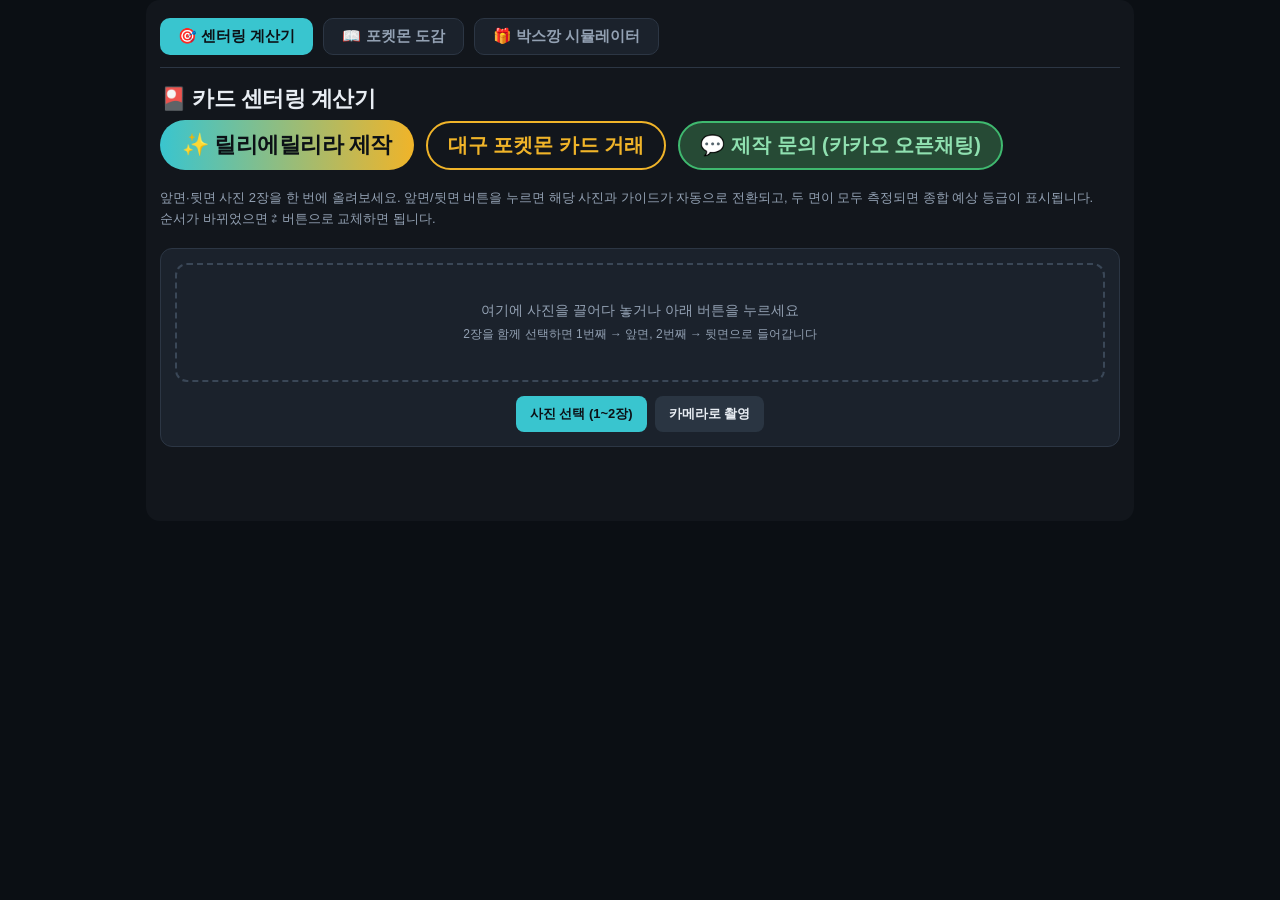
==== commit 45b248b7: "3-tab navigation" ====
--- a/index.html
+++ b/index.html
@@ -61,9 +61,10 @@
 @media(max-width:560px){#ccWrap .ccReadout{grid-template-columns:1fr}#ccWrap h2{font-size:19px}#ccLoupe{width:110px;height:110px}}
 </style>
 
-<div style="display:flex;gap:10px;margin-bottom:16px;border-bottom:1px solid #2c3644;padding-bottom:12px">
+<div style="display:flex;gap:10px;flex-wrap:wrap;margin-bottom:16px;border-bottom:1px solid #2c3644;padding-bottom:12px">
   <span style="font-size:15px;font-weight:800;color:#0c1116;background:#39c5cf;border-radius:10px;padding:9px 18px">🎯 센터링 계산기</span>
-  <a href="./pokedex.html" style="font-size:15px;font-weight:700;color:#93a1b3;background:#1b222c;border:1px solid #2c3644;border-radius:10px;padding:8px 18px;text-decoration:none">📖 내 포켓몬 도감</a>
+  <a href="./pokedex.html" style="font-size:15px;font-weight:700;color:#93a1b3;background:#1b222c;border:1px solid #2c3644;border-radius:10px;padding:8px 18px;text-decoration:none">📖 포켓몬 도감</a>
+  <a href="./boxbreak.html" style="font-size:15px;font-weight:700;color:#93a1b3;background:#1b222c;border:1px solid #2c3644;border-radius:10px;padding:8px 18px;text-decoration:none">🎁 박스깡 시뮬레이터</a>
 </div>
 <h2>🎴 카드 센터링 계산기</h2>
 <div style="display:flex;gap:12px;flex-wrap:wrap;align-items:center;margin:6px 0 18px">
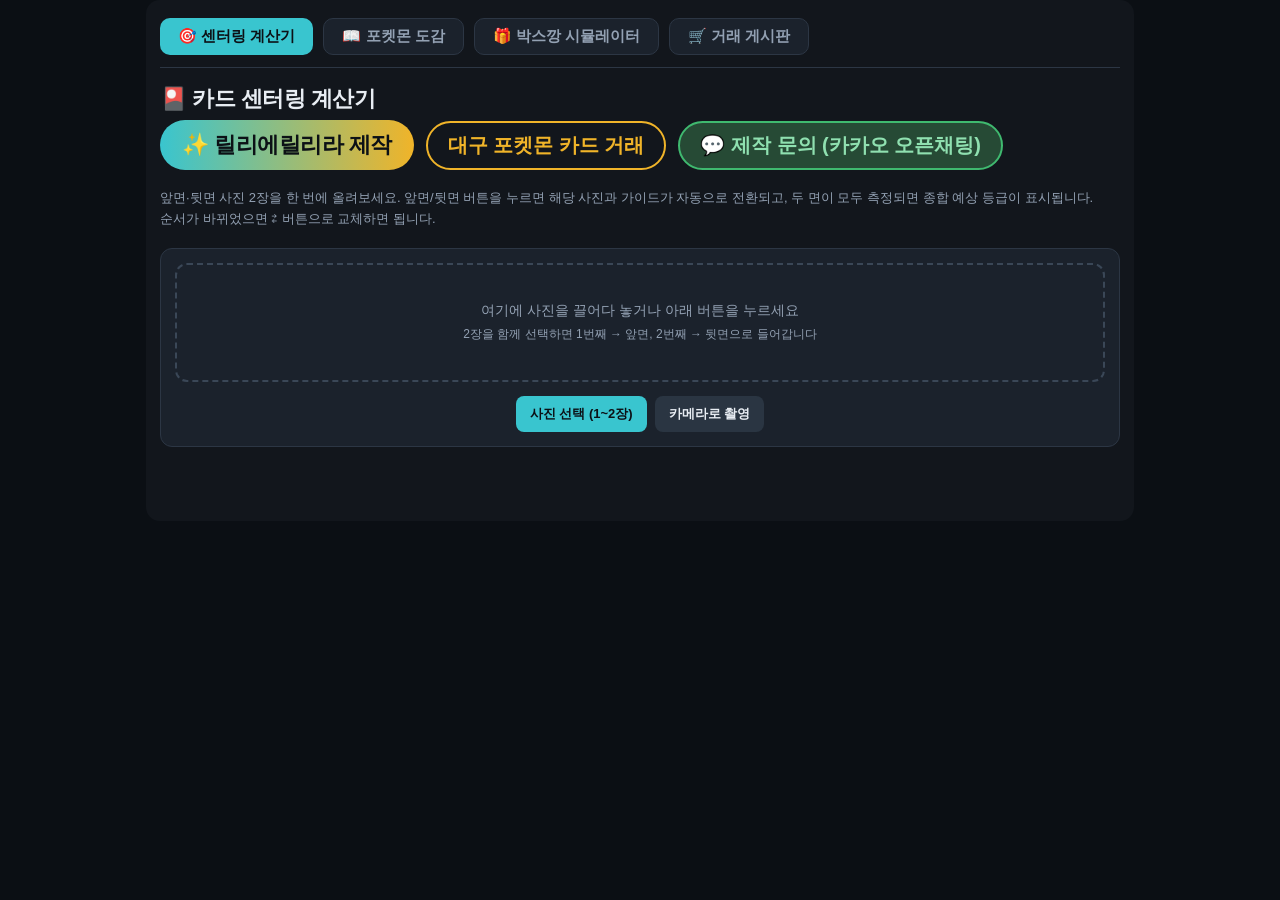
==== commit 67cc851a: "Add market board tab" ====
--- a/index.html
+++ b/index.html
@@ -65,6 +65,7 @@
   <span style="font-size:15px;font-weight:800;color:#0c1116;background:#39c5cf;border-radius:10px;padding:9px 18px">🎯 센터링 계산기</span>
   <a href="./pokedex.html" style="font-size:15px;font-weight:700;color:#93a1b3;background:#1b222c;border:1px solid #2c3644;border-radius:10px;padding:8px 18px;text-decoration:none">📖 포켓몬 도감</a>
   <a href="./boxbreak.html" style="font-size:15px;font-weight:700;color:#93a1b3;background:#1b222c;border:1px solid #2c3644;border-radius:10px;padding:8px 18px;text-decoration:none">🎁 박스깡 시뮬레이터</a>
+  <a href="./market.html" style="font-size:15px;font-weight:700;color:#93a1b3;background:#1b222c;border:1px solid #2c3644;border-radius:10px;padding:8px 18px;text-decoration:none">🛒 거래 게시판</a>
 </div>
 <h2>🎴 카드 센터링 계산기</h2>
 <div style="display:flex;gap:12px;flex-wrap:wrap;align-items:center;margin:6px 0 18px">
@@ -95,6 +96,7 @@
       <button type="button" id="ccAuto">자동 감지</button>
       <button type="button" id="ccWarp">📐 기울기 보정</button>
       <button type="button" id="ccRotate">↻ 회전</button>
+      <button type="button" id="ccOrig">↩️ 원본 복원</button>
       <button type="button" class="warn" id="ccReset">초기화</button>
     </div>
     <div id="ccWarpBar" style="display:none;background:#26313f;border:1px solid #3a4757;border-radius:8px;padding:8px 12px;margin-bottom:8px;font-size:13px;color:#c9d4e0;line-height:1.6">
@@ -203,6 +205,7 @@
     var im=new Image();
     im.onload=function(){
       S[sideKey].img=im;S[sideKey].W=im.naturalWidth;S[sideKey].H=im.naturalHeight;
+      S[sideKey].orig=im;S[sideKey].origW=im.naturalWidth;S[sideKey].origH=im.naturalHeight;
       S[sideKey].L=defL();S[sideKey].res=null;S[sideKey].detected=false;S[sideKey].cropped=false;S[sideKey].autoWarped=false;S[sideKey].lastCorners=null;S[sideKey].cond=null;
       if(done)done();
     };
@@ -294,6 +297,23 @@
     k=KEYS[i];
     if(isV(k)){x=s.L[k]*w;y=h/2}else{x=w/2;y=s.L[k]*h}
     ctx.fillRect(x-hs,y-hs,hs*2,hs*2);ctx.strokeRect(x-hs,y-hs,hs*2,hs*2);
+  }
+  // 감지 디버그: ?debug=1
+  if(s.dbg&&/[?&]debug=1/.test(location.search)){
+    var dg=s.dbg,sx=w/dg.W,sy=h/dg.H,j2;
+    ctx.lineWidth=1*DPR;
+    ctx.strokeStyle='rgba(80,180,255,.8)';
+    for(j2=0;j2<dg.Lc.length;j2++){var xx=(dg.off[0]+dg.Lc[j2][0])*sx;ctx.beginPath();ctx.moveTo(xx,0);ctx.lineTo(xx,h);ctx.stroke()}
+    for(j2=0;j2<dg.Rc.length;j2++){var xr=(dg.off[0]+dg.Rc[j2][0])*sx;ctx.beginPath();ctx.moveTo(xr,0);ctx.lineTo(xr,h);ctx.stroke()}
+    ctx.strokeStyle='rgba(120,255,120,.8)';
+    for(j2=0;j2<dg.Tc.length;j2++){var yt=(dg.off[1]+dg.Tc[j2][0])*sy;ctx.beginPath();ctx.moveTo(0,yt);ctx.lineTo(w,yt);ctx.stroke()}
+    for(j2=0;j2<dg.Bc.length;j2++){var yb=(dg.off[1]+dg.Bc[j2][0])*sy;ctx.beginPath();ctx.moveTo(0,yb);ctx.lineTo(w,yb);ctx.stroke()}
+    if(dg.box){
+      ctx.strokeStyle='#ff3cf0';ctx.lineWidth=2*DPR;ctx.setLineDash([]);
+      ctx.strokeRect(dg.box[0]*sx,dg.box[1]*sy,(dg.box[2]-dg.box[0])*sx,(dg.box[3]-dg.box[1])*sy);
+      ctx.fillStyle='#ff3cf0';ctx.font=(12*DPR)+'px sans-serif';
+      ctx.fillText('debug sup='+dg.sup.toFixed(2),dg.box[0]*sx+4,dg.box[1]*sy+14*DPR);
+    }
   }
 }
 
@@ -888,6 +908,17 @@
   }catch(err){alert('회전에 실패했습니다.')}
 }
 $('ccRotate').addEventListener('click',function(e){e.preventDefault();rotate90()});
+$('ccOrig').addEventListener('click',function(e){
+  e.preventDefault();
+  var s=st();
+  if(!s.orig){alert('원본이 없습니다.');return}
+  if(warpMode)stopWarp();
+  s.img=s.orig;s.W=s.origW;s.H=s.origH;
+  s.L=defL();s.detected=false;s.res=null;s.cond=null;s.lastCorners=null;
+  s.cropped=true;s.autoWarped=true; // 자동 크롭·보정 없이 원본 그대로 유지
+  $('ccAiPanel').style.display='none';
+  fit();autoDetect(true); // 가이드선 감지만 수행
+});
 
 function autoDetect(silent){
   try{
@@ -896,161 +927,263 @@
     var oc=document.createElement('canvas');oc.width=W;oc.height=H;
     var octx=oc.getContext('2d');octx.drawImage(s.img,0,0,W,H);
     var d=octx.getImageData(0,0,W,H).data;
-    function px(x,y){var p=(y*W+x)*4;return [d[p],d[p+1],d[p+2]]}
-    // ① 배경 통계: 네 변 바깥쪽 3px 띠에서 표본 추출 (평균 + 표준편차)
-    var samples=[],x,y,i;
-    for(x=0;x<W;x+=4){samples.push(px(x,1));samples.push(px(x,H-2))}
-    for(y=0;y<H;y+=4){samples.push(px(1,y));samples.push(px(W-2,y))}
-    var mr=0,mg=0,mb=0;
-    for(i=0;i<samples.length;i++){mr+=samples[i][0];mg+=samples[i][1];mb+=samples[i][2]}
-    mr/=samples.length;mg/=samples.length;mb/=samples.length;
-    var vs=0;
-    for(i=0;i<samples.length;i++){
-      var dr=samples[i][0]-mr,dg=samples[i][1]-mg,db=samples[i][2]-mb;
-      vs+=Math.sqrt(dr*dr+dg*dg+db*db);
-    }
-    var bgStd=vs/samples.length;
-    var T=Math.max(26, bgStd*2.6); // 적응형 임계값
-    function diff(x,y){
-      var p=px(x,y);
-      var dr=p[0]-mr,dg=p[1]-mg,db=p[2]-mb;
-      return Math.sqrt(dr*dr+dg*dg+db*db);
-    }
-    // ② 카드 화소 비율 기반 스캔: 해당 열/행에서 배경과 다른 화소가 55% 이상 + 2연속이면 경계
-    function colScore(x){var c=0,n=0,yy;for(yy=Math.round(H*.2);yy<H*.8;yy+=2){n++;if(diff(x,yy)>T)c++}return c/n}
-    function rowScore(y){var c=0,n=0,xx;for(xx=Math.round(W*.2);xx<W*.8;xx+=2){n++;if(diff(xx,y)>T)c++}return c/n}
-    function scanEdge(from,to,step,fn){
-      var run=0,i;
-      for(i=from;step>0?i<to:i>to;i+=step){
-        if(fn(i)>0.55){run++;if(run>=2)return i-step}else{run=0}
+    var gray=new Float32Array(W*H),i,x,y;
+    for(i=0;i<W*H;i++){gray[i]=d[i*4]*.299+d[i*4+1]*.587+d[i*4+2]*.114}
+    function G(x2,y2){return gray[y2*W+x2]}
+    // ── ① 스크린샷 검은띠/균일줄 제거 ──
+    var t=0,b=H,l=0,r=W,ch=true;
+    function uniRow(y2){
+      var n=0,sm=0,sq=0,dark=0,x2;
+      for(x2=l;x2<r;x2+=2){var v=G(x2,y2);n++;sm+=v;sq+=v*v;if(v<32)dark++}
+      if(n<4)return false;
+      var m=sm/n,st2=Math.sqrt(Math.max(0,sq/n-m*m));
+      return st2<9||dark/n>0.85;
+    }
+    function uniCol(x2){
+      var n=0,sm=0,sq=0,dark=0,y2;
+      for(y2=t;y2<b;y2+=2){var v=G(x2,y2);n++;sm+=v;sq+=v*v;if(v<32)dark++}
+      if(n<4)return false;
+      var m=sm/n,st2=Math.sqrt(Math.max(0,sq/n-m*m));
+      return st2<9||dark/n>0.85;
+    }
+    while(ch){
+      ch=false;
+      while(t<H*0.45&&uniRow(t)){t++;ch=true}
+      while(b>H*0.55&&uniRow(b-1)){b--;ch=true}
+      while(l<W*0.45&&uniCol(l)){l++;ch=true}
+      while(r>W*0.55&&uniCol(r-1)){r--;ch=true}
+    }
+    var w=r-l,h=b-t;
+    // ── ② 방향별 그라디언트 프로파일 ──
+    var yb0=t+Math.round(h*0.30),yb1=t+Math.round(h*0.70);
+    var xb0=l+Math.round(w*0.30),xb1=l+Math.round(w*0.70);
+    var colG=new Float32Array(w),rowG=new Float32Array(h);
+    for(x=l+1;x<r-1;x++){
+      var sm2=0,c2=0,y3;
+      for(y3=yb0;y3<yb1;y3+=2){sm2+=Math.abs(G(x+1,y3)-G(x-1,y3));c2++}
+      colG[x-l]=c2>0?sm2/c2:0;
+    }
+    for(y=t+1;y<b-1;y++){
+      var sm3=0,c3=0,x3;
+      for(x3=xb0;x3<xb1;x3+=2){sm3+=Math.abs(G(x3,y+1)-G(x3,y-1));c3++}
+      rowG[y-t]=c3>0?sm3/c3:0;
+    }
+    function smooth3(a){
+      var o=new Float32Array(a.length),i2;
+      for(i2=1;i2<a.length-1;i2++)o[i2]=(a[i2-1]+a[i2]+a[i2+1])/3;
+      o[0]=a[0];o[a.length-1]=a[a.length-1];
+      return o;
+    }
+    colG=smooth3(colG);rowG=smooth3(rowG);
+    // ── ③ 방향별 후보 피크 상위 4개 ──
+    function peaks(sig,lo,hi){
+      var cand=[],i2,j2;
+      for(i2=lo;i2<hi;i2++){cand.push([i2,sig[i2]])}
+      cand.sort(function(a2,b2){return b2[1]-a2[1]});
+      var out=[];
+      for(i2=0;i2<cand.length&&out.length<6;i2++){
+        if(cand[i2][1]<4)break;
+        var okd=true;
+        for(j2=0;j2<out.length;j2++){if(Math.abs(cand[i2][0]-out[j2][0])<8){okd=false;break}}
+        if(okd)out.push(cand[i2]);
       }
-      return -1;
-    }
-    var fL=scanEdge(1,Math.round(W*.45),1,colScore);
-    var fR=scanEdge(W-2,Math.round(W*.55),-1,colScore);
-    var fT=scanEdge(1,Math.round(H*.45),1,rowScore);
-    var fB=scanEdge(H-2,Math.round(H*.55),-1,rowScore);
+      return out;
+    }
+    var Lc=peaks(colG,Math.round(w*0.01),Math.round(w*0.48));
+    var Rc=peaks(colG,Math.round(w*0.52),Math.round(w*0.99));
+    var Tc=peaks(rowG,Math.round(h*0.01),Math.round(h*0.48));
+    var Bc=peaks(rowG,Math.round(h*0.52),Math.round(h*0.99));
+    var CARDP=63/88;
+    // 엣지 지지율: 경계 양쪽 색이 실제로 갈리는 구간 비율
+    function supV(x2,y0,y1){
+      var n=0,c7=0,yy3;
+      var xa=Math.min(x2+3,W-1),xb2=Math.max(x2-3,0);
+      for(yy3=Math.max(0,y0);yy3<Math.min(H,y1);yy3+=4){
+        n++;if(Math.abs(G(xa,yy3)-G(xb2,yy3))>12)c7++;
+      }
+      return n>2?c7/n:0;
+    }
+    function supH(y2,x0,x1){
+      var n=0,c8=0,xx3;
+      var ya=Math.min(y2+3,H-1),yb2=Math.max(y2-3,0);
+      for(xx3=Math.max(0,x0);xx3<Math.min(W,x1);xx3+=4){
+        n++;if(Math.abs(G(xx3,ya)-G(xx3,yb2))>12)c8++;
+      }
+      return n>2?c8/n:0;
+    }
+    function comboSearch(portrait){
+      var tgt=portrait?CARDP:1/CARDP;
+      var bb=null,a1,a2,a3,a4;
+      for(a1=0;a1<Lc.length;a1++)for(a2=0;a2<Rc.length;a2++){
+        var pl=Lc[a1][0],pr=Rc[a2][0],cw=pr-pl;
+        if(cw<w*0.25)continue;
+        for(a3=0;a3<Tc.length;a3++)for(a4=0;a4<Bc.length;a4++){
+          var pt=Tc[a3][0],pb=Bc[a4][0],chh=pb-pt;
+          if(chh<h*0.25)continue;
+          var asp=cw/chh;
+          var pen=Math.abs(Math.log(asp/tgt));
+          if(pen>0.20)continue;
+          // 절대 좌표로 지지율 계산
+          var sup=(supV(l+pl,t+pt+Math.round(chh*0.08),t+pb-Math.round(chh*0.08))
+                  +supV(l+pr,t+pt+Math.round(chh*0.08),t+pb-Math.round(chh*0.08))
+                  +supH(t+pt,l+pl+Math.round(cw*0.08),l+pr-Math.round(cw*0.08))
+                  +supH(t+pb,l+pl+Math.round(cw*0.08),l+pr-Math.round(cw*0.08)))/4;
+          var cen=Math.sqrt(Math.pow((pl+pr)/2/w-0.5,2)+Math.pow((pt+pb)/2/h-0.5,2));
+          var area=cw*chh/(w*h);
+          var score=sup-4.0*pen-1.2*cen+0.35*area;
+          if(!bb||score>bb.sc)bb={sc:score,pl:pl,pr:pr,pt:pt,pb:pb,sup:sup};
+        }
+      }
+      return bb;
+    }
+    var best=null;
+    if(Lc.length&&Rc.length&&Tc.length&&Bc.length){
+      best=comboSearch(true); // 세로 카드 우선
+      if(!best||best.sup<0.45){
+        var alt=comboSearch(false);
+        if(alt&&(!best||alt.sc>best.sc+0.15))best=alt;
+      }
+    }
     var L=s.L;
-    // ── 자동 크롭: 카드가 화면의 일부만 차지하면 배경을 잘라냄 (1회) ──
-    if(!s.cropped&&fL>0&&fR>0&&fT>0&&fB>0&&(fR-fL)>W*.3&&(fB-fT)>H*.3){
-      var olN=fL/W,orN=fR/W,otN=fT/H,obN=fB/H;
-      var cwN=orN-olN,chN=obN-otN;
-      var padX=cwN*0.08,padY=chN*0.08;
-      var cx0=Math.max(0,olN-padX),cx1=Math.min(1,orN+padX);
-      var cy0=Math.max(0,otN-padY),cy1=Math.min(1,obN+padY);
-      // 잘라낼 게 실질적으로 있을 때만 (한 변이라도 5% 이상 여백)
-      if(cx0>0.05||1-cx1>0.05||cy0>0.05||1-cy1>0.05){
-        var CW=Math.round((cx1-cx0)*s.W),CH=Math.round((cy1-cy0)*s.H);
-        var cc2=document.createElement('canvas');cc2.width=CW;cc2.height=CH;
-        cc2.getContext('2d').drawImage(s.img,cx0*s.W,cy0*s.H,CW,CH,0,0,CW,CH);
-        var im2=new Image();
-        im2.onload=function(){
-          s.img=im2;s.W=CW;s.H=CH;s.cropped=true;s.detected=false;
-          fit();autoDetect(true); // 크롭된 이미지에서 재감지
-        };
-        im2.src=cc2.toDataURL('image/png');
-        return; // 재감지에서 이어감
-      }
-      s.cropped=true;
-    }
-    if(fL>0&&fR>0&&fT>0&&fB>0&&(fR-fL)>W*.3&&(fB-fT)>H*.3){
-      // ── 자동 원근: 4변을 직선 피팅해 꼭짓점 검출, 기울어져 있으면 자동으로 펴기 (1회) ──
+    s.dbg={W:W,H:H,Lc:Lc,Rc:Rc,Tc:Tc,Bc:Bc,off:[l,t],box:best?[l+best.pl,t+best.pt,l+best.pr,t+best.pb]:null,sup:best?best.sup:0};
+    if(best){
+      // 절대(검출공간) 좌표
+      var fL=l+best.pl,fR=l+best.pr,fT=t+best.pt,fB=t+best.pb;
+      var cardW2=fR-fL,cardH2=fB-fT;
+      // ── ⑤ 자동 원근: 검출 경계 주변에서 라인 피팅 → 꼭짓점 ──
       if(!s.autoWarped){
         try{
-          function edgeScanX(y0,y1,fromX,dir){ // 각 행에서 경계 x 좌표 수집
-            var pts=[],yy,xx,run;
+          var m0=Math.round(cardH2*0.15),m1=Math.round(cardW2*0.15);
+          var rad=Math.max(5,Math.round(Math.max(cardW2,cardH2)*0.08));
+          function refineV(xc,y0,y1){
+            var pts=[],yy,xx,bx,bv;
             for(yy=y0;yy<y1;yy+=4){
-              run=0;
-              for(xx=fromX;dir>0?xx<W-1:xx>0;xx+=dir){
-                if(diff(xx,yy)>T){run++;if(run>=2){pts.push({a:yy,b:xx-dir});break}}else{run=0}
+              bx=-1;bv=-1;
+              for(xx=Math.max(1,xc-rad);xx<Math.min(W-1,xc+rad);xx++){
+                var v2=Math.abs(G(xx+1,yy)-G(xx-1,yy));
+                if(v2>bv){bv=v2;bx=xx}
               }
+              if(bx>0)pts.push({a:yy,b:bx});
             }
             return pts;
           }
-          function edgeScanY(x0,x1,fromY,dir){
-            var pts=[],xx,yy,run;
+          function refineH(yc,x0,x1){
+            var pts=[],xx,yy,by,bv;
             for(xx=x0;xx<x1;xx+=4){
-              run=0;
-              for(yy=fromY;dir>0?yy<H-1:yy>0;yy+=dir){
-                if(diff(xx,yy)>T){run++;if(run>=2){pts.push({a:xx,b:yy-dir});break}}else{run=0}
+              by=-1;bv=-1;
+              for(yy=Math.max(1,yc-rad);yy<Math.min(H-1,yc+rad);yy++){
+                var v3=Math.abs(G(xx,yy+1)-G(xx,yy-1));
+                if(v3>bv){bv=v3;by=yy}
               }
+              if(by>0)pts.push({a:xx,b:by});
             }
             return pts;
           }
-          function fitLine(pts){ // b = m*a + c 최소제곱 + 아웃라이어 1회 제거
+          function fitLine(pts){
             function fit(ps){
-              var n=ps.length,sa=0,sb=0,sab=0,saa=0,i2;
-              for(i2=0;i2<n;i2++){sa+=ps[i2].a;sb+=ps[i2].b;sab+=ps[i2].a*ps[i2].b;saa+=ps[i2].a*ps[i2].a}
+              var n=ps.length,sa=0,sb2=0,sab=0,saa=0,i4;
+              for(i4=0;i4<n;i4++){sa+=ps[i4].a;sb2+=ps[i4].b;sab+=ps[i4].a*ps[i4].b;saa+=ps[i4].a*ps[i4].a}
               var den=n*saa-sa*sa;
               if(Math.abs(den)<1e-9)return null;
-              var m=(n*sab-sa*sb)/den,c2=(sb-m*sa)/n;
-              return {m:m,c:c2};
+              var m=(n*sab-sa*sb2)/den;
+              return {m:m,c:(sb2-m*sa)/n};
             }
             if(pts.length<6)return null;
             var f1=fit(pts);if(!f1)return null;
             var res=pts.map(function(p){return Math.abs(p.b-(f1.m*p.a+f1.c))});
-            var sorted=res.slice().sort(function(a,b){return a-b});
-            var med=sorted[Math.floor(sorted.length/2)];
-            var kept=pts.filter(function(p,i2){return res[i2]<=Math.max(3,med*3)});
+            var so=res.slice().sort(function(x4,y4){return x4-y4});
+            var med=so[Math.floor(so.length/2)];
+            var kept=pts.filter(function(p,i4){return res[i4]<=Math.max(3,med*3)});
             if(kept.length<6)return f1;
             return fit(kept)||f1;
           }
-          var m0=Math.round((fB-fT)*0.12), m1=Math.round((fR-fL)*0.12);
-          var lnL=fitLine(edgeScanX(fT+m0,fB-m0,Math.max(1,fL-Math.round(W*0.1)),1));   // x=m*y+c
-          var lnR=fitLine(edgeScanX(fT+m0,fB-m0,Math.min(W-2,fR+Math.round(W*0.1)),-1));
-          var lnT=fitLine(edgeScanY(fL+m1,fR-m1,Math.max(1,fT-Math.round(H*0.1)),1));   // y=m*x+c
-          var lnB=fitLine(edgeScanY(fL+m1,fR-m1,Math.min(H-2,fB+Math.round(H*0.1)),-1));
+          var lnL=fitLine(refineV(fL,fT+m0,fB-m0));
+          var lnR=fitLine(refineV(fR,fT+m0,fB-m0));
+          var lnT=fitLine(refineH(fT,fL+m1,fR-m1));
+          var lnB=fitLine(refineH(fB,fL+m1,fR-m1));
           if(lnL&&lnR&&lnT&&lnB){
-            function xsect(v,h2){ // v: x=mv*y+cv, h2: y=mh*x+ch
-              var x=(v.m*h2.c+v.c)/(1-v.m*h2.m);
-              return {x:x,y:h2.m*x+h2.c};
+            function xsect(v4,h4){
+              var x5=(v4.m*h4.c+v4.c)/(1-v4.m*h4.m);
+              return {x:x5,y:h4.m*x5+h4.c};
             }
             var cTL=xsect(lnL,lnT),cTR=xsect(lnR,lnT),cBR=xsect(lnR,lnB),cBL=xsect(lnL,lnB);
-            var cardW2=fR-fL,cardH2=fB-fT;
-            var skew=Math.max(
-              Math.abs(cTL.x-cBL.x),Math.abs(cTR.x-cBR.x))/cardW2;
+            var lim=Math.max(cardW2,cardH2)*0.10;
+            var sane=Math.abs(cTL.x-fL)<lim&&Math.abs(cTL.y-fT)<lim
+                   &&Math.abs(cTR.x-fR)<lim&&Math.abs(cTR.y-fT)<lim
+                   &&Math.abs(cBR.x-fR)<lim&&Math.abs(cBR.y-fB)<lim
+                   &&Math.abs(cBL.x-fL)<lim&&Math.abs(cBL.y-fB)<lim;
+            var skew=Math.max(Math.abs(cTL.x-cBL.x),Math.abs(cTR.x-cBR.x))/cardW2;
             skew=Math.max(skew,Math.max(Math.abs(cTL.y-cTR.y),Math.abs(cBL.y-cBR.y))/cardH2);
-            s.lastCorners=[
-              {x:cTL.x/W,y:cTL.y/H},{x:cTR.x/W,y:cTR.y/H},
-              {x:cBR.x/W,y:cBR.y/H},{x:cBL.x/W,y:cBL.y/H}
-            ];
-            if(skew>0.012){
-              s.autoWarped=true;
-              doWarp(s.lastCorners); // 비동기: 보정 후 재감지로 이어짐
-              return;
-            }
+            if(sane){
+              s.lastCorners=[
+                {x:cTL.x/W,y:cTL.y/H},{x:cTR.x/W,y:cTR.y/H},
+                {x:cBR.x/W,y:cBR.y/H},{x:cBL.x/W,y:cBL.y/H}
+              ];
+              if(skew>0.012){
+                s.autoWarped=true;
+                doWarp(s.lastCorners);
+                return;
+              }
+            }else{s.lastCorners=null}
           }
         }catch(e2){}
         s.autoWarped=true;
       }
+      // ── ⑥ 자동 크롭 (보정 안 한 경우): 검출 박스 + 10% 여백 ──
+      if(!s.cropped){
+        var olN=fL/W,orN=fR/W,otN=fT/H,obN=fB/H;
+        var cwN=orN-olN,chN=obN-otN;
+        var padX=cwN*0.10,padY=chN*0.10;
+        var cx0=Math.max(0,olN-padX),cx1=Math.min(1,orN+padX);
+        var cy0=Math.max(0,otN-padY),cy1=Math.min(1,obN+padY);
+        if(cx0>0.06||1-cx1>0.06||cy0>0.06||1-cy1>0.06){
+          var CW=Math.round((cx1-cx0)*s.W),CH=Math.round((cy1-cy0)*s.H);
+          var cc2=document.createElement('canvas');cc2.width=CW;cc2.height=CH;
+          cc2.getContext('2d').drawImage(s.img,cx0*s.W,cy0*s.H,CW,CH,0,0,CW,CH);
+          var im2=new Image();
+          im2.onload=function(){
+            s.img=im2;s.W=CW;s.H=CH;s.cropped=true;s.detected=false;
+            fit();autoDetect(true);
+          };
+          im2.src=cc2.toDataURL('image/png');
+          return;
+        }
+        s.cropped=true;
+      }
+      // ── ⑦ 외곽선 확정 + 안쪽 경계 그라디언트 탐색 ──
       L.ol=fL/W;L.or_=fR/W;L.ot=fT/H;L.ob=fB/H;
-      // ③ 안쪽 테두리: RGB 그라디언트(3px 평활) 최대 지점, 카드 안쪽 2~22% 구간
-      function gAt(x,y,vert){
-        var a=vert?px(Math.max(x-2,0),y):px(x,Math.max(y-2,0));
-        var b=vert?px(Math.min(x+2,W-1),y):px(x,Math.min(y+2,H-1));
-        var dr=a[0]-b[0],dg=a[1]-b[1],db=a[2]-b[2];
-        return Math.sqrt(dr*dr+dg*dg+db*db);
+      function colGrad2(cx){
+        var q=0,c4=0,yy2;
+        for(yy2=Math.round(fT+cardH2*.3);yy2<fT+cardH2*.7;yy2+=3){
+          q+=Math.abs(G(Math.min(cx+2,W-1),yy2)-G(Math.max(cx-2,0),yy2));c4++;
+        }
+        return c4>0?q/c4:0;
       }
-      function colGrad(cx){var q=0,c=0,yy;for(yy=Math.round(fT+(fB-fT)*.3);yy<fT+(fB-fT)*.7;yy+=3){q+=gAt(cx,yy,true);c++}return q/c}
-      function rowGrad(cy){var q=0,c=0,xx;for(xx=Math.round(fL+(fR-fL)*.3);xx<fL+(fR-fL)*.7;xx+=3){q+=gAt(xx,cy,false);c++}return q/c}
-      function scanMax(from,to,step,fn){var bi=-1,bv=-1,i2,v;for(i2=from;step>0?i2<to:i2>to;i2+=step){v=fn(i2);if(v>bv){bv=v;bi=i2}}return {i:bi,v:bv}}
-      function avgOf(from,to,step,fn){var q=0,c=0,i2;for(i2=from;step>0?i2<to:i2>to;i2+=step){q+=fn(i2);c++}return c>0?q/c:0}
-      var cw=fR-fL,chh=fB-fT;
-      var rL=scanMax(Math.round(fL+cw*.02),Math.round(fL+cw*.22),1,colGrad);
-      var rR=scanMax(Math.round(fR-cw*.02),Math.round(fR-cw*.22),-1,colGrad);
-      var rT=scanMax(Math.round(fT+chh*.02),Math.round(fT+chh*.20),1,rowGrad);
-      var rB=scanMax(Math.round(fB-chh*.02),Math.round(fB-chh*.20),-1,rowGrad);
-      // 피크가 평균의 1.8배 이상일 때만 신뢰, 아니면 비율 기본값
-      var aL=avgOf(Math.round(fL+cw*.02),Math.round(fL+cw*.22),1,colGrad);
-      var aR=avgOf(Math.round(fR-cw*.02),Math.round(fR-cw*.22),-1,colGrad);
-      var aT=avgOf(Math.round(fT+chh*.02),Math.round(fT+chh*.20),1,rowGrad);
-      var aB=avgOf(Math.round(fB-chh*.02),Math.round(fB-chh*.20),-1,rowGrad);
-      L.il=((rL.i>0&&rL.v>aL*1.8)?rL.i:fL+cw*.10)/W;
-      L.ir=((rR.i>0&&rR.v>aR*1.8)?rR.i:fR-cw*.10)/W;
-      L.it=((rT.i>0&&rT.v>aT*1.8)?rT.i:fT+chh*.09)/H;
-      L.ib=((rB.i>0&&rB.v>aB*1.8)?rB.i:fB-chh*.09)/H;
+      function rowGrad2(cy){
+        var q=0,c5=0,xx2;
+        for(xx2=Math.round(fL+cardW2*.3);xx2<fL+cardW2*.7;xx2+=3){
+          q+=Math.abs(G(xx2,Math.min(cy+2,H-1))-G(xx2,Math.max(cy-2,0)));c5++;
+        }
+        return c5>0?q/c5:0;
+      }
+      function scanMax(from,to,step,fn){var bi=-1,bv=-1,i5,v5;for(i5=from;step>0?i5<to:i5>to;i5+=step){v5=fn(i5);if(v5>bv){bv=v5;bi=i5}}return {i:bi,v:bv}}
+      function avgOf(from,to,step,fn){var q2=0,c6=0,i6;for(i6=from;step>0?i6<to:i6>to;i6+=step){q2+=fn(i6);c6++}return c6>0?q2/c6:0}
+      var rL2=scanMax(Math.round(fL+cardW2*.02),Math.round(fL+cardW2*.22),1,colGrad2);
+      var rR2=scanMax(Math.round(fR-cardW2*.02),Math.round(fR-cardW2*.22),-1,colGrad2);
+      var rT2=scanMax(Math.round(fT+cardH2*.02),Math.round(fT+cardH2*.20),1,rowGrad2);
+      var rB2=scanMax(Math.round(fB-cardH2*.02),Math.round(fB-cardH2*.20),-1,rowGrad2);
+      var aL2=avgOf(Math.round(fL+cardW2*.02),Math.round(fL+cardW2*.22),1,colGrad2);
+      var aR2=avgOf(Math.round(fR-cardW2*.02),Math.round(fR-cardW2*.22),-1,colGrad2);
+      var aT2=avgOf(Math.round(fT+cardH2*.02),Math.round(fT+cardH2*.20),1,rowGrad2);
+      var aB2=avgOf(Math.round(fB-cardH2*.02),Math.round(fB-cardH2*.20),-1,rowGrad2);
+      L.il=((rL2.i>0&&rL2.v>aL2*1.8)?rL2.i:fL+cardW2*.10)/W;
+      L.ir=((rR2.i>0&&rR2.v>aR2*1.8)?rR2.i:fR-cardW2*.10)/W;
+      L.it=((rT2.i>0&&rT2.v>aT2*1.8)?rT2.i:fT+cardH2*.09)/H;
+      L.ib=((rB2.i>0&&rB2.v>aB2*1.8)?rB2.i:fB-cardH2*.09)/H;
       for(i=0;i<KEYS.length;i++){clampLine(L,KEYS[i])}
-    }else if(!silent){alert('배경과 카드의 경계를 찾지 못했습니다.\n카드보다 확실히 밝거나 어두운 단색 배경(예: 흰 종이 위 어두운 카드, 검은 매트 위 밝은 카드)에서 정면으로 찍으면 인식률이 크게 올라갑니다.')}
+    }else if(!silent){
+      alert('카드 경계를 찾지 못했습니다.\n카드가 화면 중앙에 오도록, 배경과 구분되게 찍으면 인식률이 올라갑니다. 선을 직접 맞춰주셔도 됩니다.');
+    }
   }catch(err){if(!silent){alert('자동 감지에 실패했습니다. 선을 직접 맞춰주세요.')}}
   st().detected=true;
   draw();calc();
